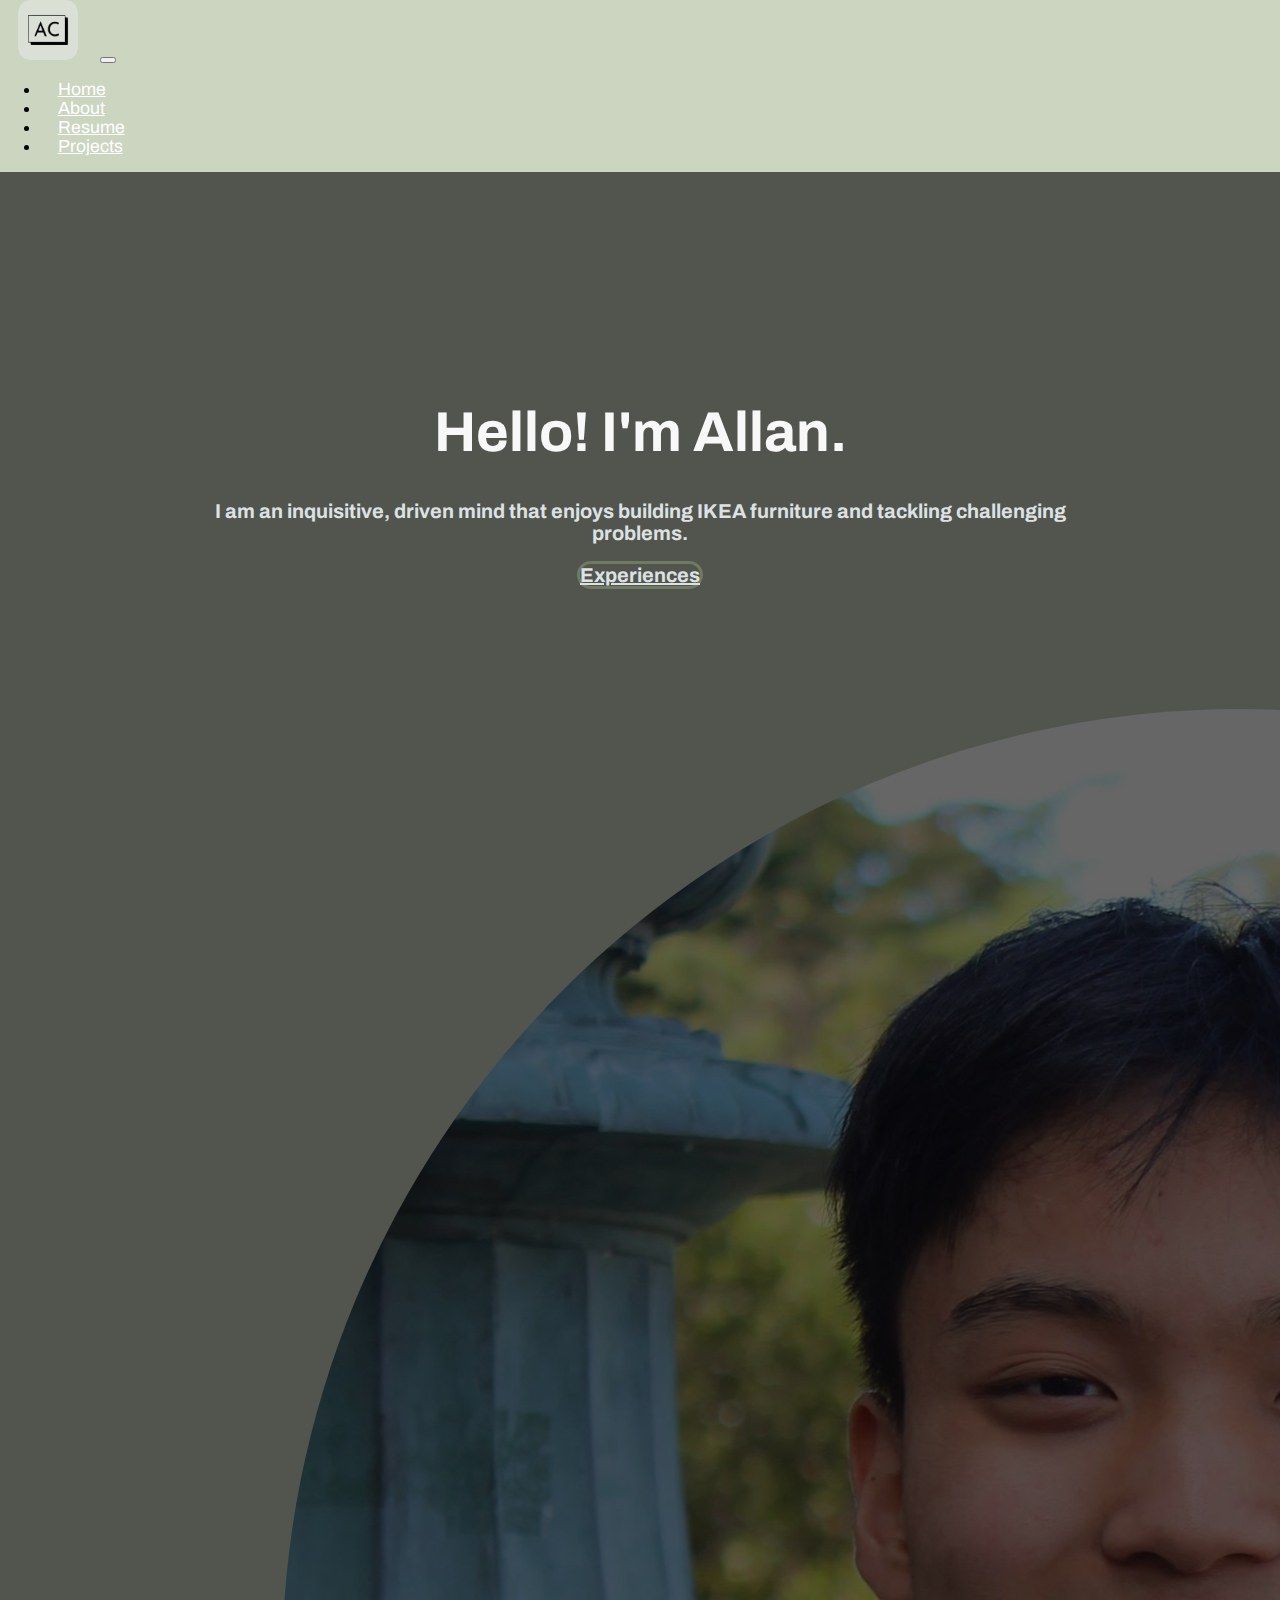
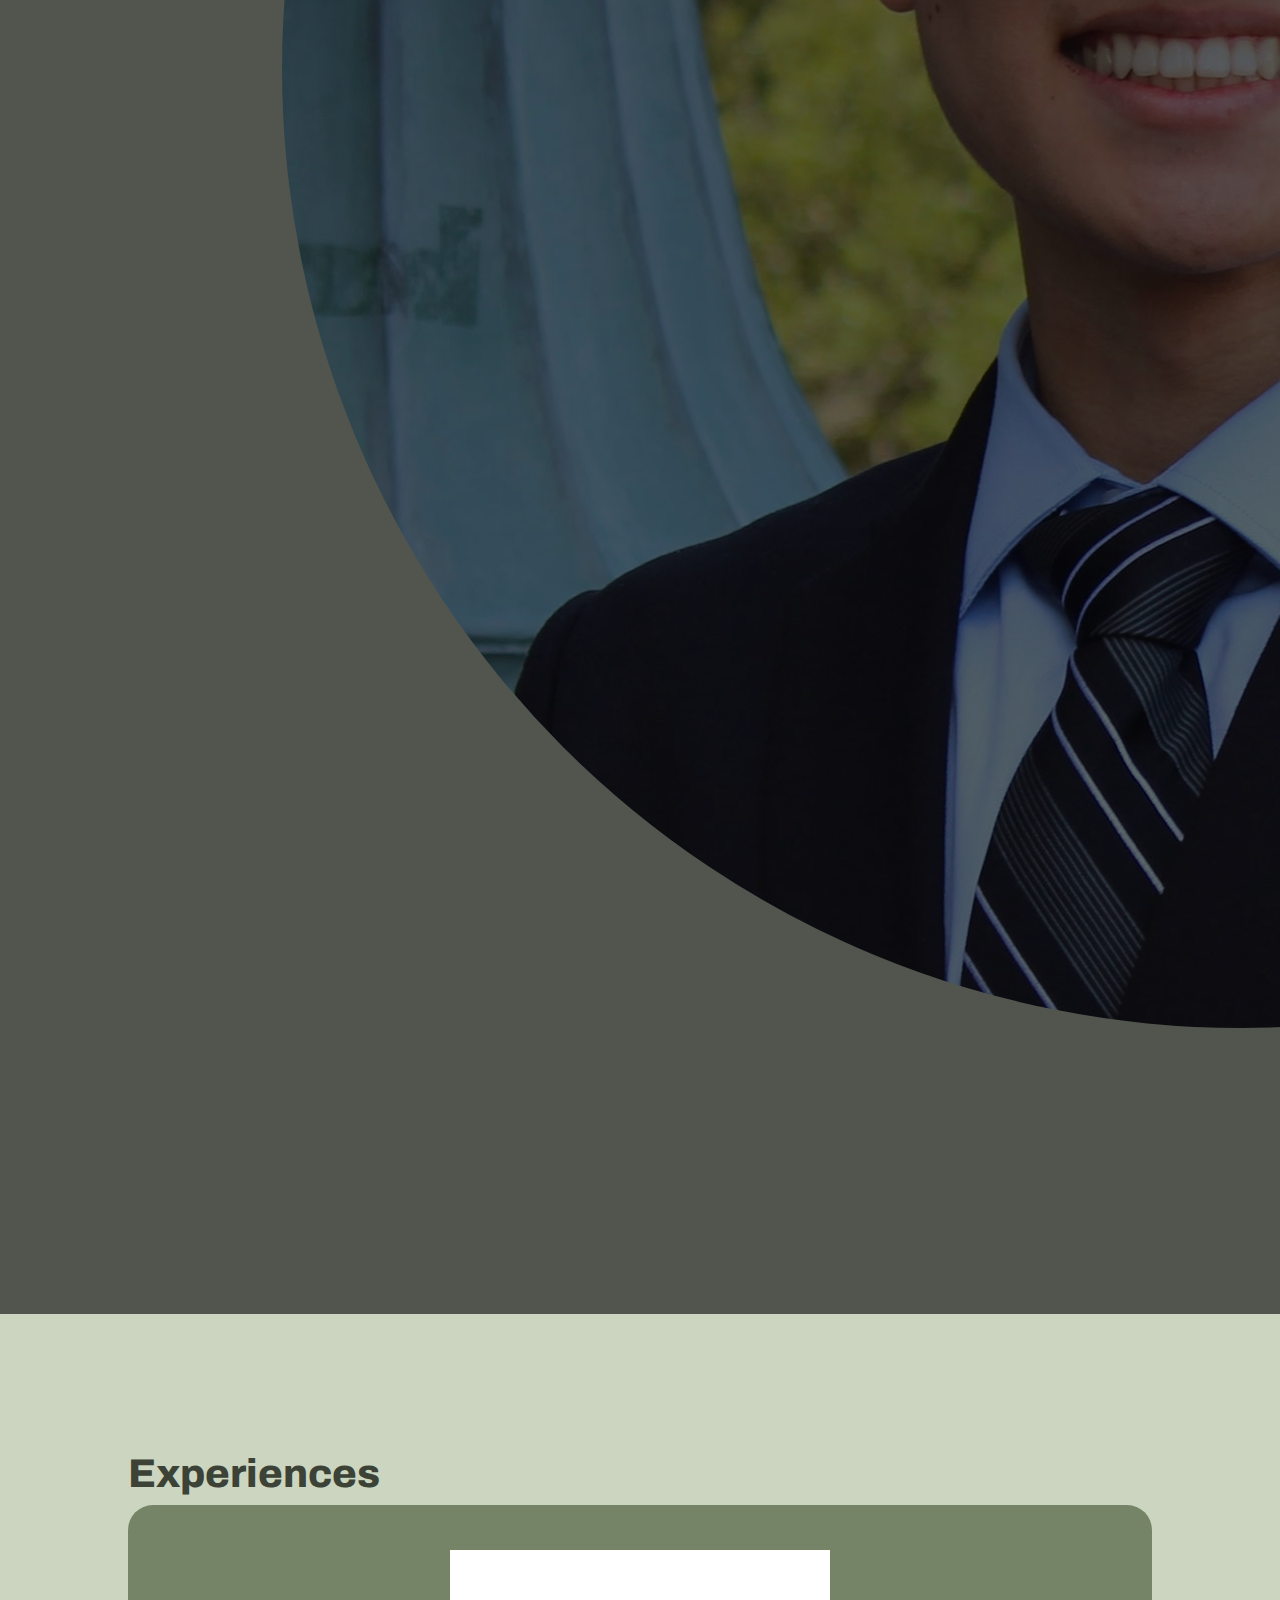
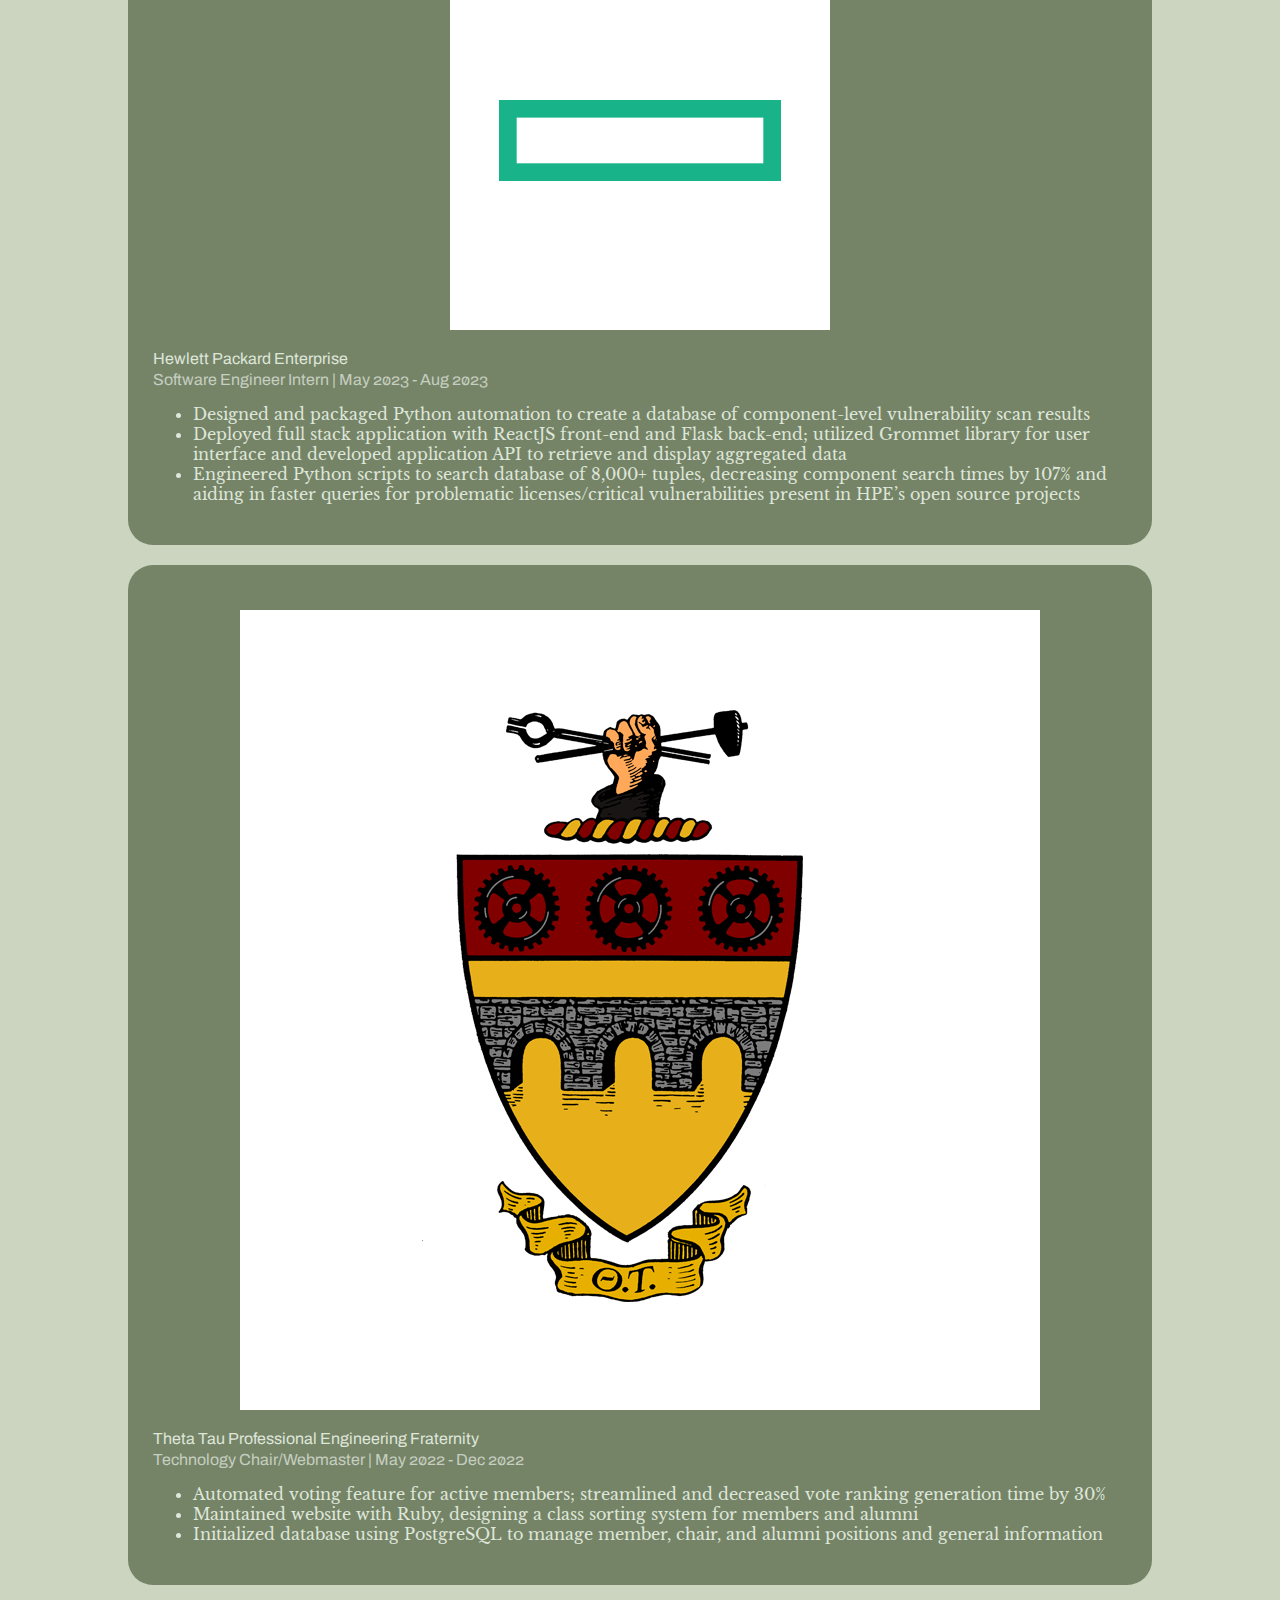
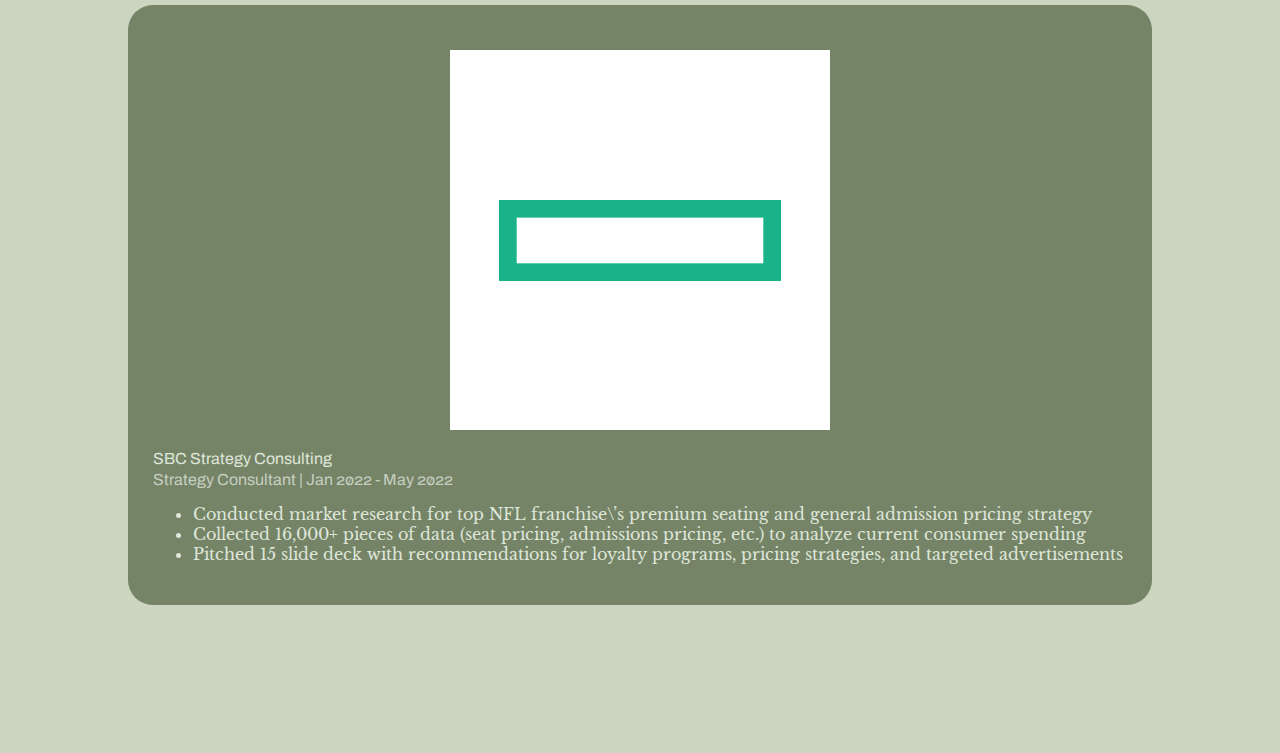
==== index.html @ be57a47b "added extra font, tried to add footer but will figure it out another day" ====
<!DOCTYPE html>
<html lang="en">

<head>
    <title>Allan Chen</title>
    <meta charset="utf-8">
    <meta name="viewport" content="width=device-width, initial-scale=1">

    <link href="https://cdn.jsdelivr.net/npm/bootstrap@5.3.1/dist/css/bootstrap.min.css" rel="stylesheet"
        integrity="sha384-4bw+/aepP/YC94hEpVNVgiZdgIC5+VKNBQNGCHeKRQN+PtmoHDEXuppvnDJzQIu9" crossorigin="anonymous">

    <link rel="stylesheet" type="text/css" href="main.css">
    <link rel="icon" href='/images/AC-Rounded.png'>
</head>

<body>
    <nav class="navbar navbar-expand-md fixed-top">
        <img src="images\AC-Rounded.png" class="navbar-brand nav-link ac" href="#" />
        <button class="navbar-toggler navbar-dark flex-row" type="button" data-bs-toggle="collapse"
            data-bs-target="#main-navigation" aria-controls="'#main-navigation" aria-expanded="false"
            aria-label="Toggle navigation">
            <span class="navbar-toggler-icon"></span>
        </button>
        <div class="container-fluid flex-row">
            <div class="navbar-collapse collapse archivo" id="main-navigation">
                <ul class="navbar-nav">
                    <li class="nav-item">
                        <a class="nav-text nav-link" href="index.html">Home</a>
                    </li>
                    <li class="nav-item">
                        <a class="nav-text nav-link" href="about.html">About</a>
                    </li>
                    <li class="nav-item">
                        <a class="nav-text nav-link" href="#">Resume</a>
                    </li>
                    <li class="nav-item">
                        <a class="nav-text nav-link" href="#">Projects</a>
                    </li>
                </ul>
            </div>

        </div>

    </nav>

    <header class="page-header header container-fluid shadow">
        <div class="overlay"></div>
        <div class="row">
            <div class="col-lg-6 col-md-6 col-sm-12 headingleft">
                <div class="description">
                    <h1 class="text-md-end archivo">Hello! I'm Allan.</h1>
                    <h5 class="text-md-end archivo">I am an inquisitive, driven mind that enjoys building IKEA furniture
                        and tackling challenging problems.</p>
                        <div class="archivo about-buttons">
                            <a class="btn btn-outline-secondary btn-lg" href="#experiences">Experiences</a>
                        </div>
                </div>
            </div>
            <div class="col-lg-6 col-md-6 col-sm-12 headingright">
                <div class="ratio ratio-1x1 rounded-circle overflow-hidden pfp">
                    <img src="/images/Allan Chen Headshot.png" class="card-img-top img-cover" alt="Allan">
                </div>
            </div>

        </div>
    </header>

    <div id="experiences" class="container experiences">
        <div class="h1 archivo experience-header text-center text-md-start mb-4 mb-md-0">
            Experiences
        </div>
        <div class="row justify-content-md-center experience-bullet shadow">
            <div class="col-12 col-md-3 col-lg-3 experience-image text-center">
                <img src="images/HPE.png" class="img-fluid img-thumbnail" alt="Experience Image">
            </div>
            <div class="experience-text col-12 col-md-9 d-flex flex-column justify-content-center">
                <div class="h2 archivo experience-details fw-bold">
                    Hewlett Packard Enterprise
                </div>
                <div class="h5 archivo fst-italic experience-job bold">
                    Software Engineer Intern | May 2023 - Aug 2023
                </div>
                <div class="experience-details libre-baskerville">
                    <ul class="experience-details-text">
                        <li>Designed and packaged Python automation to create a database of component-level
                            vulnerability scan results</li>
                        <li>Deployed full stack application with ReactJS front-end and Flask back-end; utilized
                            Grommet library for user
                            interface and developed application API to retrieve and display aggregated data</li>
                        <li>Engineered Python scripts to search database of 8,000+ tuples, decreasing component
                            search times by 107% and
                            aiding in faster queries for problematic licenses/critical vulnerabilities present in HPE’s
                            open source projects</li>
                    </ul>
                </div>
            </div>
        </div>
        <div class="row justify-content-md-center experience-bullet shadow">
            <div class="col-12 col-md-3 col-lg-3 experience-image text-center">
                <img src="images/thetatau.png" class="img-fluid img-thumbnail" alt="Experience Image">
            </div>
            <div class="experience-text col-12 col-md-9 d-flex flex-column justify-content-center">
                <div class="h2 archivo experience-details fw-bold">
                    Theta Tau Professional Engineering Fraternity
                </div>
                <div class="h5 archivo fst-italic experience-job bold">
                    Technology Chair/Webmaster | May 2022 - Dec 2022
                </div>
                <div class="experience-details libre-baskerville">
                    <ul class="experience-details-text">
                        <li>Automated voting feature for active members; streamlined and decreased vote ranking
                            generation time by 30%</li>
                        <li>Maintained website with Ruby, designing a class sorting system for members and alumni</li>
                        <li>Initialized database using PostgreSQL to manage member, chair, and alumni positions and
                            general information</li>
                    </ul>
                </div>
            </div>
        </div>
        <div class="row justify-content-md-center experience-bullet shadow">
            <div class="col-12 col-md-3 col-lg-3 experience-image text-center">
                <img src="images/HPE.png" class="img-fluid img-thumbnail" alt="Experience Image">
            </div>
            <div class="experience-text col-12 col-md-9 d-flex flex-column justify-content-center">
                <div class="h2 archivo experience-details fw-bold">
                    SBC Strategy Consulting
                </div>
                <div class="h5 archivo fst-italic experience-job bold">
                    Strategy Consultant | Jan 2022 - May 2022
                </div>
                <div class="experience-details libre-baskerville">
                    <ul class="experience-details-text">
                        <li>Conducted market research for top NFL franchise\’s premium seating and general admission
                            pricing strategy</li>
                        <li>Collected 16,000+ pieces of data (seat pricing, admissions pricing, etc.) to analyze current
                            consumer spending</li>
                        <li>Pitched 15 slide deck with recommendations for loyalty programs, pricing strategies, and
                            targeted advertisements</li>
                    </ul>
                </div>
            </div>
        </div>
    </div>

    <div class="footer-basic">

    </div>


    <!-- <div class="container features">
        <div class="row">
            <div class="col-lg-4 col-md-4 col-sm-12">
                <h3 class="feature-title">Lorem ipsum</h3>
                <img src="images/img1.jpg" class="img-fluid">
                <p>Lorem ipsum dolor sit amet, consectetur adipiscing elit. Quisque interdum quam odio, quis placerat
                    ante
                    luctus eu. Sed aliquet dolor id sapien rutrum, id vulputate quam iaculis.</p>
            </div>

            <div class="col-lg-8 col-md-8 col-sm-12">
                <h3 class="feature-title">Lorem ipsum</h3>
                <img src="images/img2.jpg" class="img-fluid">
                <p>Lorem ipsum dolor sit amet, consectetur adipiscing elit. Quisque interdum quam odio, quis placerat
                    ante
                    luctus eu. Sed aliquet dolor id sapien rutrum, id vulputate quam iaculis.</p>
            </div>

        </div>
    </div> -->


    <script src="main.js"></script>
    <script src="https://code.jquery.com/jquery-3.7.0.js"
        integrity="sha256-JlqSTELeR4TLqP0OG9dxM7yDPqX1ox/HfgiSLBj8+kM=" crossorigin="anonymous"></script>
    <script src="https://cdn.jsdelivr.net/npm/bootstrap@5.3.1/dist/js/bootstrap.bundle.min.js"
        integrity="sha384-HwwvtgBNo3bZJJLYd8oVXjrBZt8cqVSpeBNS5n7C8IVInixGAoxmnlMuBnhbgrkm"
        crossorigin="anonymous"></script>



</body>

</html>
---- main.css ----
body {
    padding: 0;
    margin: 0;
    background: #cbd5c0;
    font-family: 'Inter', sans-serif;
}

@font-face {
    font-family: 'Archivo';
    src: url('fonts\\Archivo-Italic-VariableFont_wdth,wght.ttf') format('truetype-variations');
    font-weight: 1 1000;
}

@font-face {
    font-family: 'Archivo';
    src: url('fonts\\Archivo-VariableFont_wdth,wght.ttf') format('truetype-variations');
    font-weight: 1 1000;
}

@font-face {
    font-family: 'LibreBaskerville';
    src: url('fonts/LibreBaskerville-Regular.ttf') format('truetype-variations');
    font-weight: 1 1000;
}

@font-face {
    font-family: 'LibreBaskerville-Italicize';
    src: url('fonts/LibreBaskerville-Italic.ttf') format('truetype-variations');
    font-weight: 1 1000;
}

.archivo {
    font-family: 'Archivo', sans-serif;
    font-feature-settings: "calt" 1, "rlig" 1, "kern" 1, "rclt" 1, "liga" 1, "onum" 1, "zero" 1, "rvrn" 1;
}

.libre-baskerville {
    font-family: 'LibreBaskerville', sans-serif;
}

/* Navigation */
.navbar {
    transition: 0.5s;
}

.navbar-scrolled {
    background-color: #2d2f2c;
    box-shadow: 0 3px 10px rgba(0, 0, 0, 0.15)
}

.nav-link,
.navbar-brand {
    color: #fff;
    cursor: pointer;
}

.nav-link {
    margin-right: 1em !important;
    margin-left: 1em !important;
    font-size: 1.1em;
}

.nav-link:hover {
    color: grey;
    transition: all 0.1s ease-out;
}

.nav-link:active {
    color: fff;
    transition: all 0.1s ease-out;
}

.navbar-collapse {
    justify-content: flex-end;
}

.navbar-nav.ml-auto {
    display: flex;
    align-items: center;
}

#main-navigation-left {
    justify-content: flex-end;
}

.ac {
    height: 60px;
    max-width: 100%;
    /* border-radius: 25%; */
}

.nav-text {
    font-weight: 900px !important;
}

/* Landing Page */
.header {
    background-size: cover;
    background-position: center;
    position: relative;
    padding: 15%;
    padding-left: 15%;
    padding-right: 15%;
    background-image: url('images\\bgimage2.jpg');

}

.overlay {
    position: absolute;
    min-height: 100%;
    min-width: 100%;
    left: 0;
    top: 0;
    background: rgba(0, 0, 0, 0.6);
}

.pfp {
    position: flex;
    padding-top: auto;
    padding-bottom: auto;
    margin: 10%;

}

.description {
    position: flex;
    text-align: center;
    top: 100%;
    padding-top: auto;
    padding-bottom: auto;
    z-index: 1;
}

.description h1 {
    color: #f8f8f8;
    font-weight: 700;
    font-size: 350%;
}

.description h5 {
    color: #dee1e3;
    font-size: 125%;
}

.description a {
    border: 3px solid rgba(117, 132, 103, 0.8);
    border-radius: 100px;
    color: #dee1e3;
    margin: 5px;
}

.description button:hover {
    border: 3px solid #f8f8f8;
    background: #f8f8f8;
    color: #333333;
}

.img-cover {
    object-fit: cover;
    object-position: center;
    border-radius: 50%;
}

.headingleft {
    display: flex;
    align-items: center;
}

.headingright {
    display: flex;
    align-items: center;
}

/* 3-grid Features */
.features {
    margin: 4em auto;
    padding: 1em;
    position: relative;
}

.feature-title {
    color: #333;
    font-size: 1.3rem;
    font-weight: 700;
    margin-bottom: 20px;
    text-transform: uppercase;
}

.features img {
    /* -webkit-box-shadow: 1px 1px 4px rgba(0, 0, 0, 0.4);
	-moz-box-shadow: 1px 1px 4px rgba(0, 0, 0, 0.4); */
    box-shadow: 1px 1px 4px rgba(0, 0, 0, 0.4);
    margin-bottom: 16px;
}

/* Experiences */

.experiences {
    padding: 10%;
    /* background-color: red; */
}

/* 758467 */
.experience-bullet {
    background-color: #758467;
    padding: 25px;
    margin-top: 10px;
    margin-bottom: 20px;
    border-radius: 25px;
}

.experience-job {
    color: #c6cec0
}

.experience-details {
    color: #dfe6da
        /* background-color: aqua; */
}

.experience-image {
    /* background-color: orange; */
    display: flex;
    align-items: center;
    justify-content: center;
    padding: 10px;
    max-width: 50%;
    margin: auto;
    margin-top: 10px;
    margin-bottom: 10px;

}

.experience-header {
    font-weight: 800;
    font-size: 250%;
    color: #3c4236;
    margin-top: 10px;
    margin-bottom: 10px;
}

.experience-text>* {
    margin-top: 4px;
}

.experience-details-text {
    font-size: 100%
}


/* Footer */
.footer {
    transition: .5s;
}
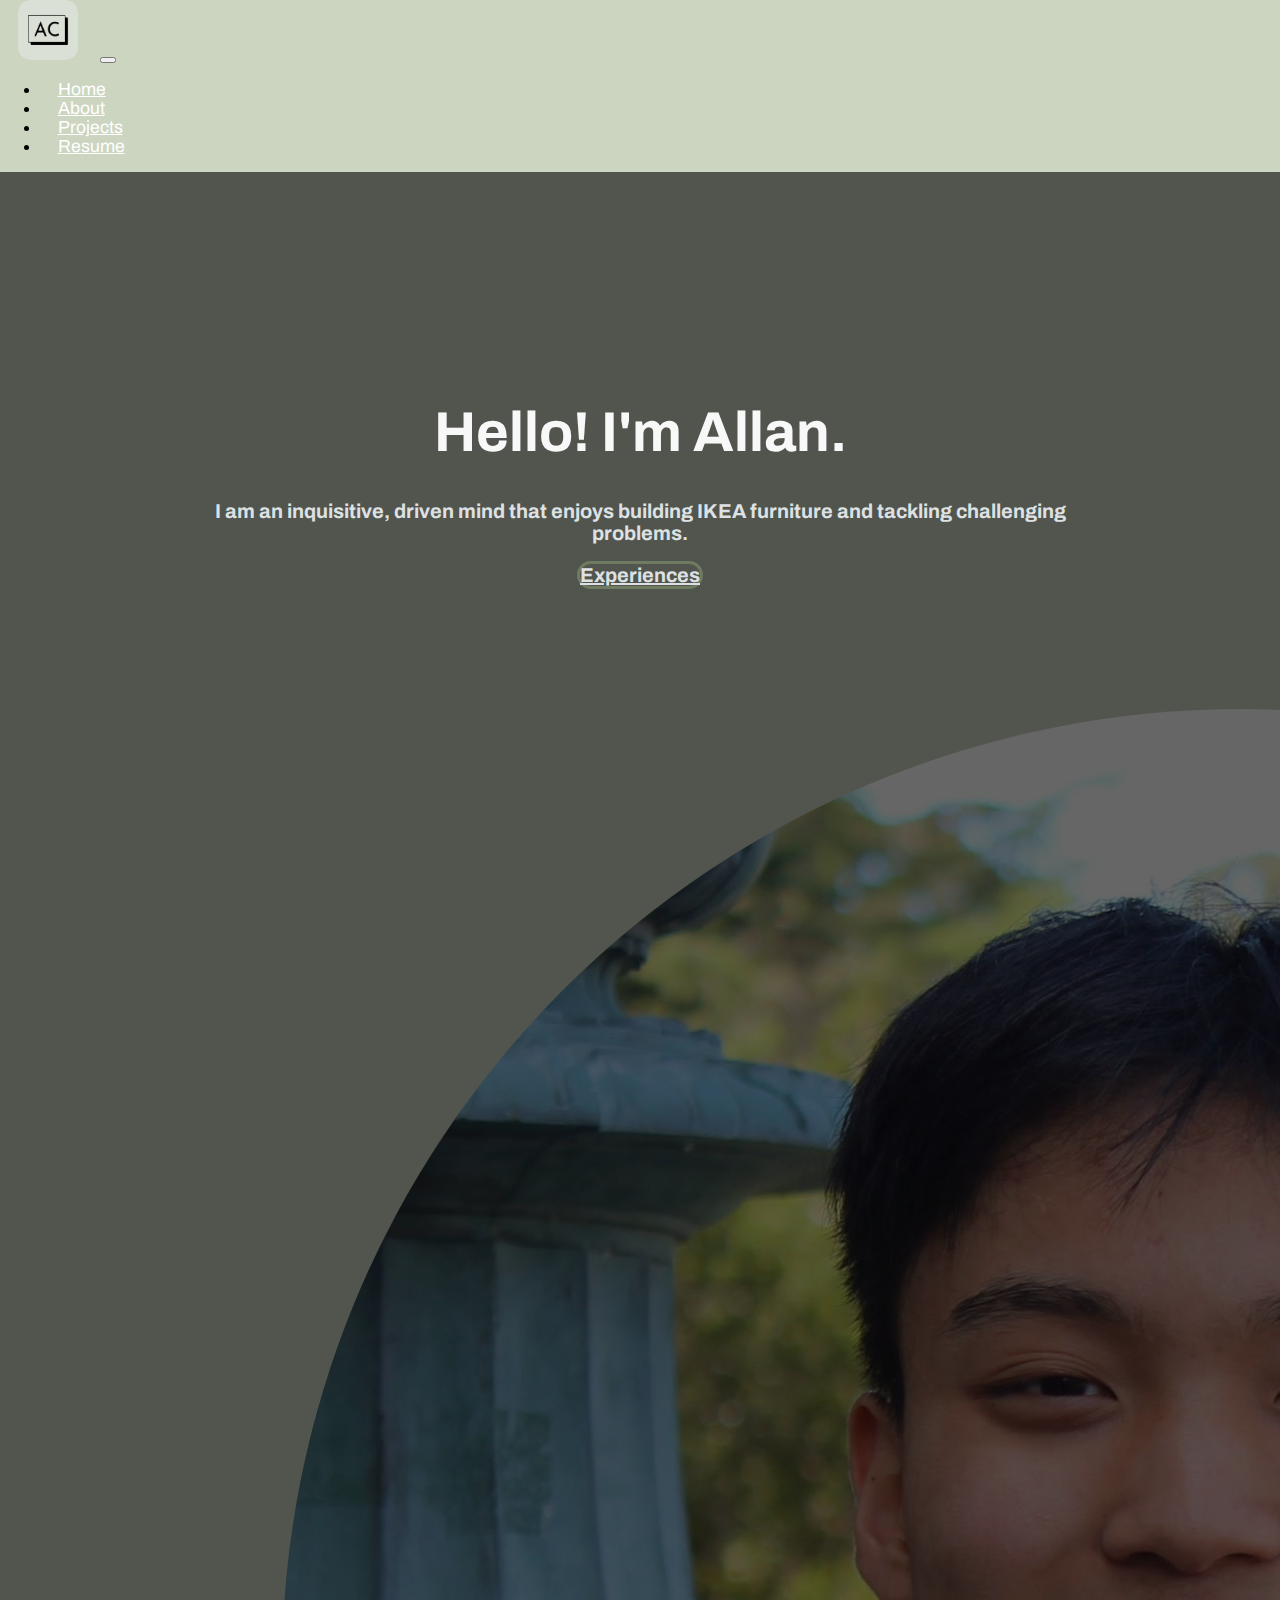
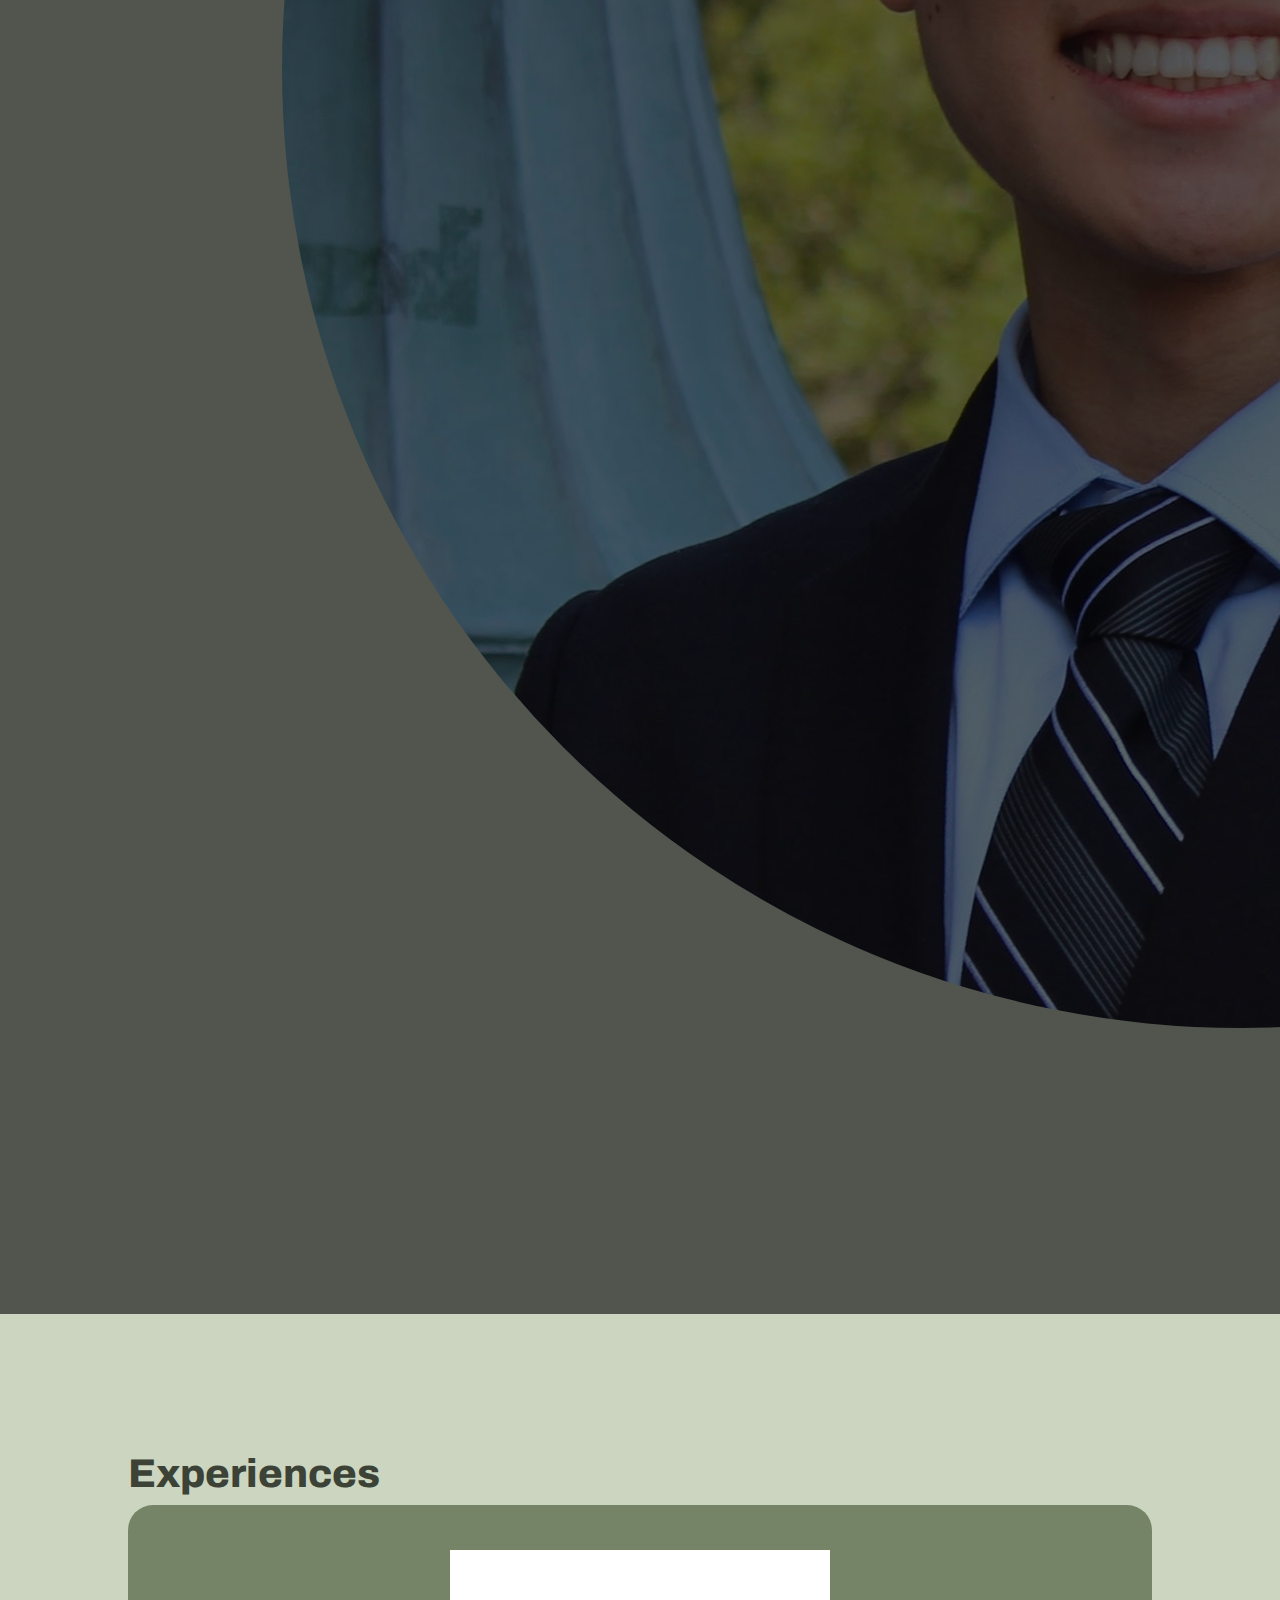
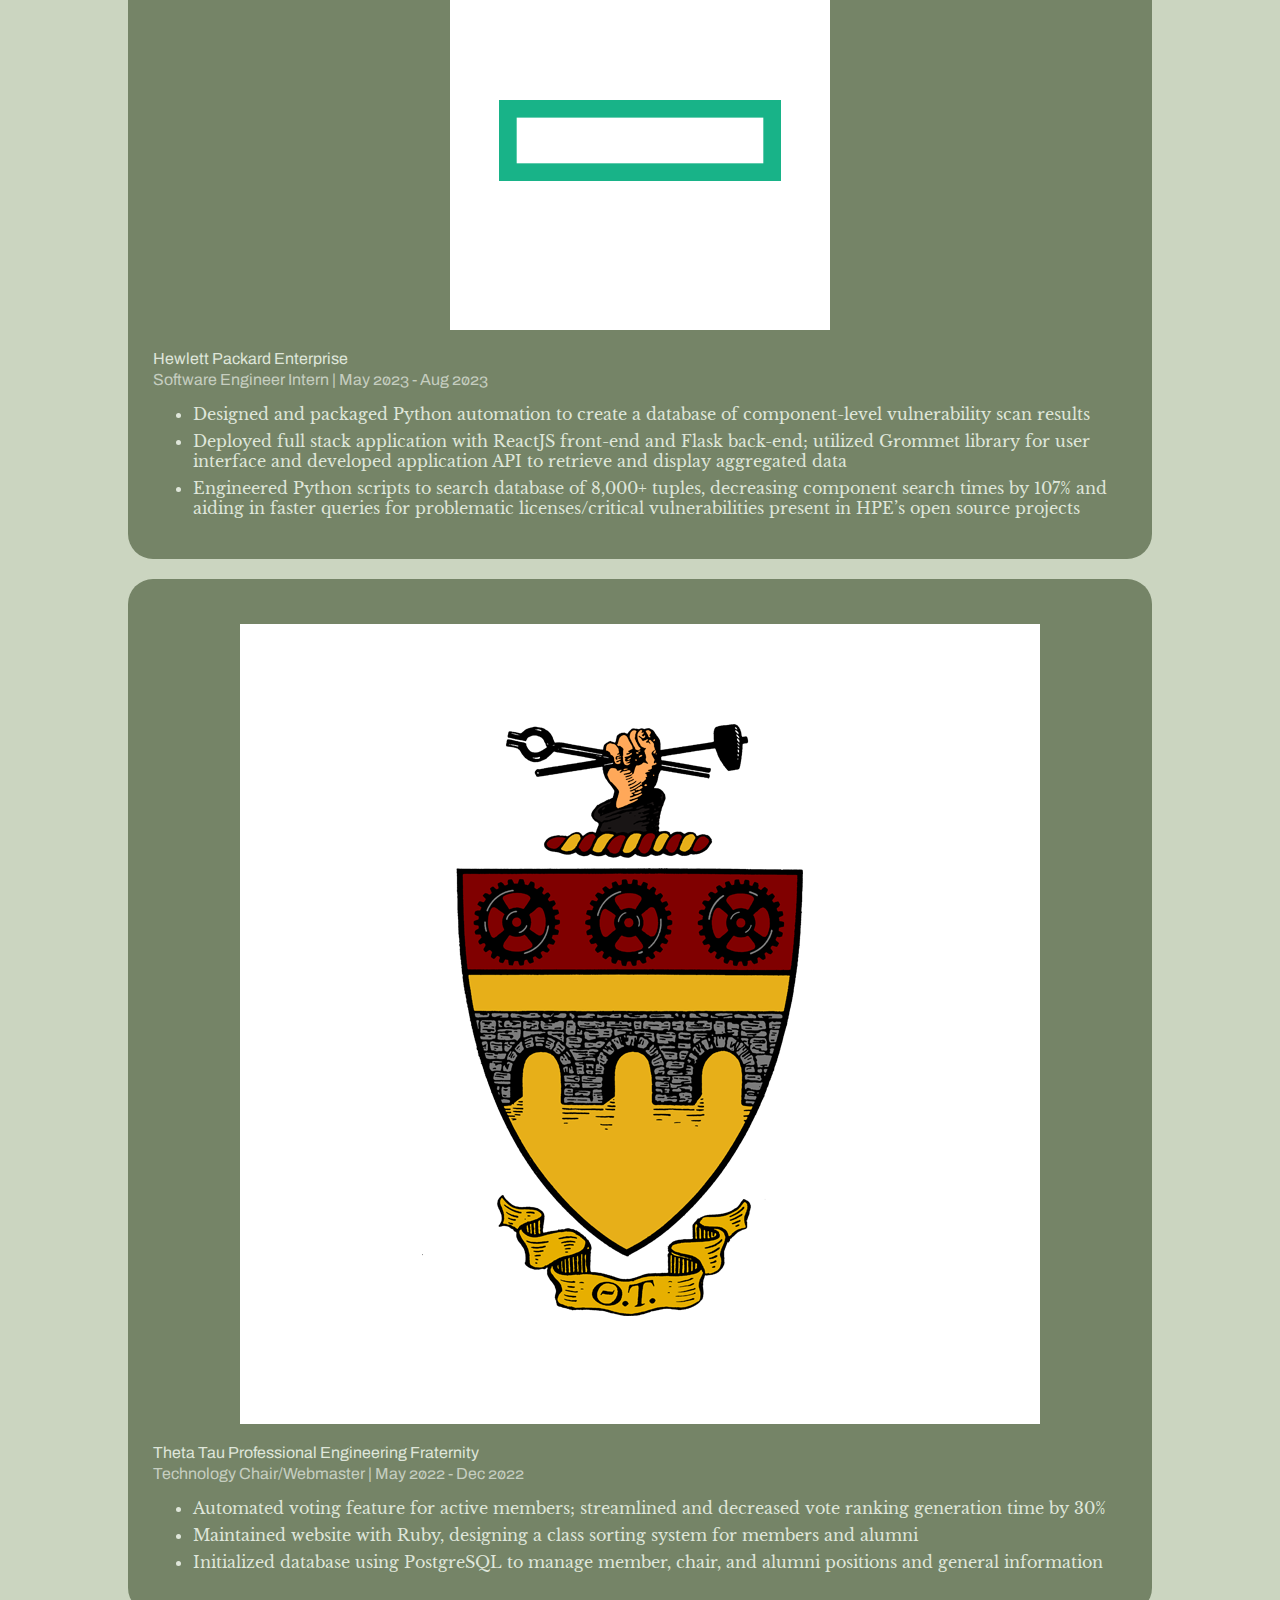
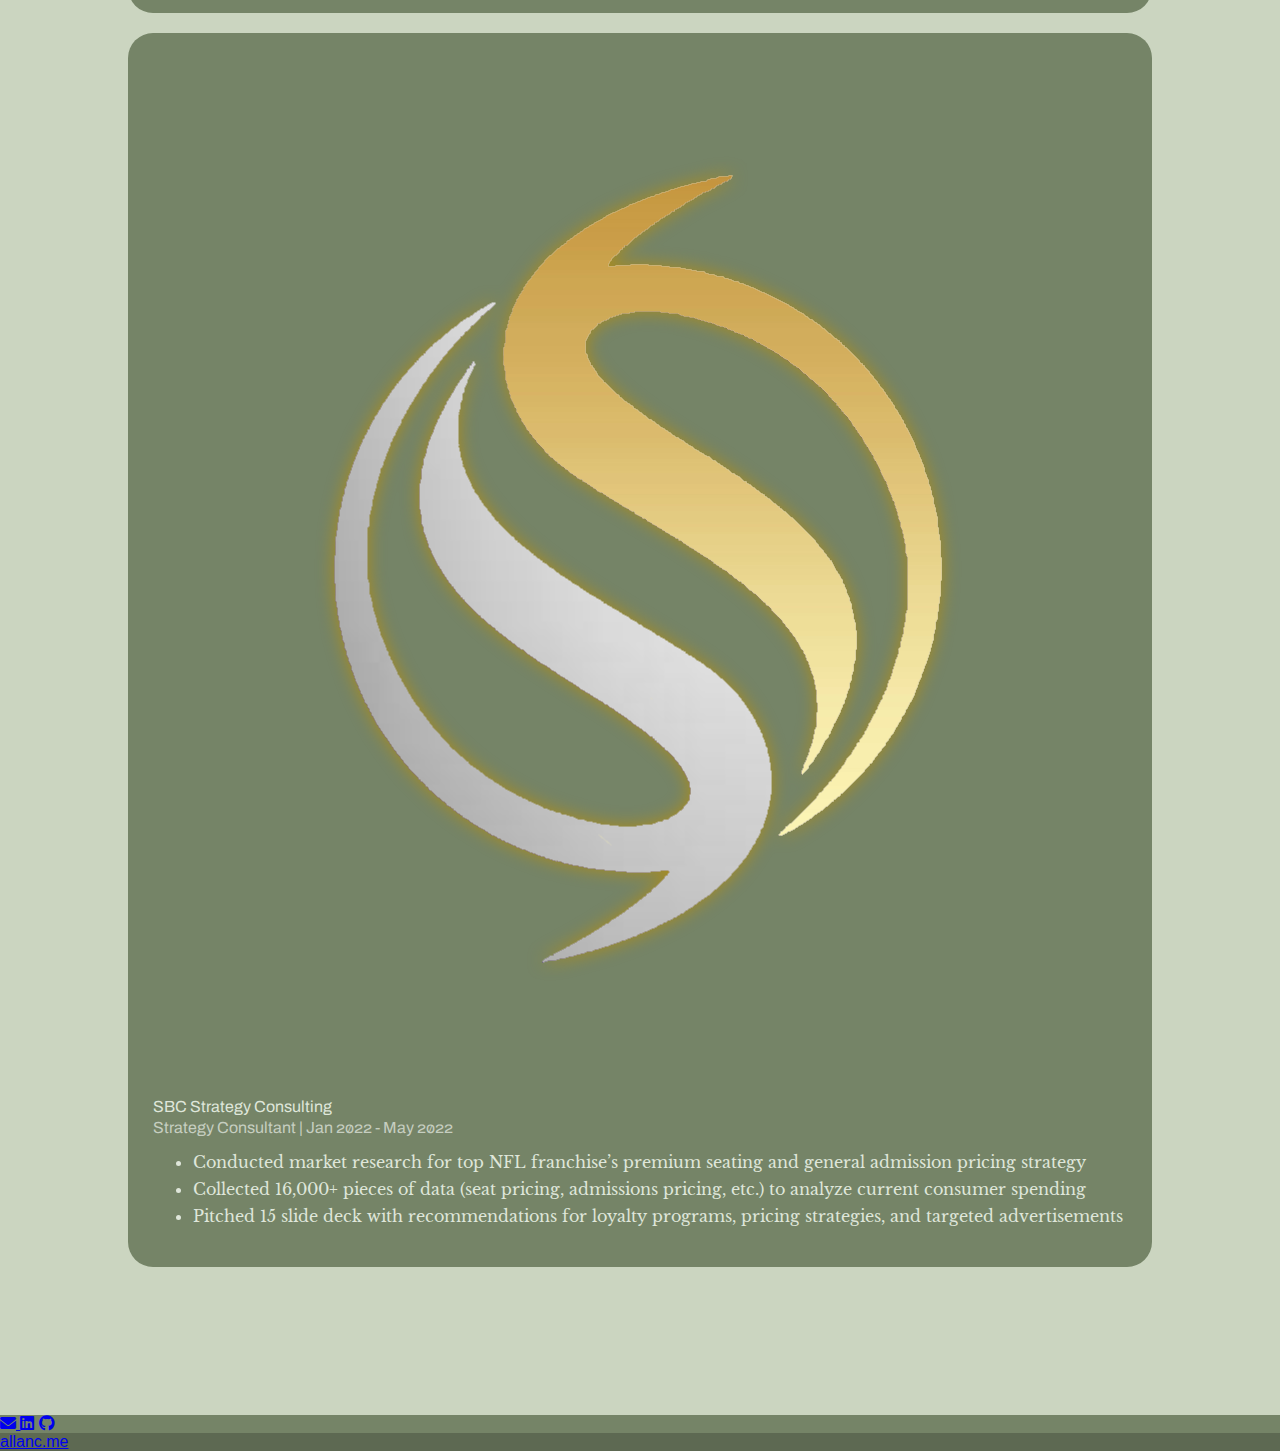
==== commit e81c3784: "created about page" ====
--- a/index.html
+++ b/index.html
@@ -11,6 +11,8 @@
 
     <link rel="stylesheet" type="text/css" href="main.css">
     <link rel="icon" href='/images/AC-Rounded.png'>
+    <link rel="stylesheet" href="https://cdnjs.cloudflare.com/ajax/libs/font-awesome/6.0.0-beta3/css/all.min.css">
+
 </head>
 
 <body>
@@ -25,16 +27,16 @@
             <div class="navbar-collapse collapse archivo" id="main-navigation">
                 <ul class="navbar-nav">
                     <li class="nav-item">
-                        <a class="nav-text nav-link" href="index.html">Home</a>
+                        <a class="nav-link" href="index.html">Home</a>
                     </li>
                     <li class="nav-item">
-                        <a class="nav-text nav-link" href="about.html">About</a>
+                        <a class="nav-link" href="about.html">About</a>
                     </li>
                     <li class="nav-item">
-                        <a class="nav-text nav-link" href="#">Resume</a>
+                        <a class="nav-link" href="#">Projects</a>
                     </li>
                     <li class="nav-item">
-                        <a class="nav-text nav-link" href="#">Projects</a>
+                        <a class="nav-link" href="#">Resume</a>
                     </li>
                 </ul>
             </div>
@@ -119,7 +121,7 @@
         </div>
         <div class="row justify-content-md-center experience-bullet shadow">
             <div class="col-12 col-md-3 col-lg-3 experience-image text-center">
-                <img src="images/HPE.png" class="img-fluid img-thumbnail" alt="Experience Image">
+                <img src="images/sbc.png" class="img-fluid img-thumbnail" alt="Experience Image">
             </div>
             <div class="experience-text col-12 col-md-9 d-flex flex-column justify-content-center">
                 <div class="h2 archivo experience-details fw-bold">
@@ -130,7 +132,7 @@
                 </div>
                 <div class="experience-details libre-baskerville">
                     <ul class="experience-details-text">
-                        <li>Conducted market research for top NFL franchise\’s premium seating and general admission
+                        <li>Conducted market research for top NFL franchise’s premium seating and general admission
                             pricing strategy</li>
                         <li>Collected 16,000+ pieces of data (seat pricing, admissions pricing, etc.) to analyze current
                             consumer spending</li>
@@ -142,31 +144,36 @@
         </div>
     </div>
 
-    <div class="footer-basic">
-
-    </div>
+    <footer class="footer-basic text-center text-white">
+        <!-- Grid container -->
+        <div class="container pt-4">
+            <!-- Section: Social media -->
+            <section class="mb-4">
 
 
-    <!-- <div class="container features">
-        <div class="row">
-            <div class="col-lg-4 col-md-4 col-sm-12">
-                <h3 class="feature-title">Lorem ipsum</h3>
-                <img src="images/img1.jpg" class="img-fluid">
-                <p>Lorem ipsum dolor sit amet, consectetur adipiscing elit. Quisque interdum quam odio, quis placerat
-                    ante
-                    luctus eu. Sed aliquet dolor id sapien rutrum, id vulputate quam iaculis.</p>
-            </div>
+                <!-- Google -->
+                <a class="btn btn-link btn-floating btn-lg text-dark m-1" href="mailto:allanchen511@berkeley.edu"
+                    target="_blank" role="button" data-mdb-ripple-color="dark"><i class="fas fa-envelope"></i>
+                </a>
 
-            <div class="col-lg-8 col-md-8 col-sm-12">
-                <h3 class="feature-title">Lorem ipsum</h3>
-                <img src="images/img2.jpg" class="img-fluid">
-                <p>Lorem ipsum dolor sit amet, consectetur adipiscing elit. Quisque interdum quam odio, quis placerat
-                    ante
-                    luctus eu. Sed aliquet dolor id sapien rutrum, id vulputate quam iaculis.</p>
-            </div>
+                <!-- Linkedin -->
+                <a class="btn btn-link btn-floating btn-lg text-dark m-1" href="https://www.linkedin.com/in/allanchen51"
+                    target="_blank" role="button" data-mdb-ripple-color="dark"><i class="fab fa-linkedin"></i></a>
+                <!-- Github -->
+                <a class="btn btn-link btn-floating btn-lg text-dark m-1" href="https://www.github.com/allanchen511"
+                    role="button" data-mdb-ripple-color="dark"><i class="fab fa-github"></i></a>
+            </section>
+            <!-- Section: Social media -->
+        </div>
+        <!-- Grid container -->
 
+        <!-- Copyright -->
+        <div class="text-center text-dark p-3" style="background-color: rgba(0, 0, 0, 0.2);">
+            <a class="text-dark" href="https://allanc.me/">allanc.me</a>
         </div>
-    </div> -->
+        <!-- Copyright -->
+    </footer>
+
 
 
     <script src="main.js"></script>
--- a/main.css
+++ b/main.css
@@ -239,12 +239,16 @@
     margin-bottom: 10px;
 }
 
-.experience-text>* {
+.experience-text > * {
     margin-top: 4px;
 }
 
 .experience-details-text {
-    font-size: 100%
+    font-size: 100%;
+}
+
+.experience-details-text > * {
+    margin-bottom: 7px;
 }
 
 
@@ -252,3 +256,7 @@
 .footer {
     transition: .5s;
 }
+
+.footer-basic {
+    background-color: #758467;
+}
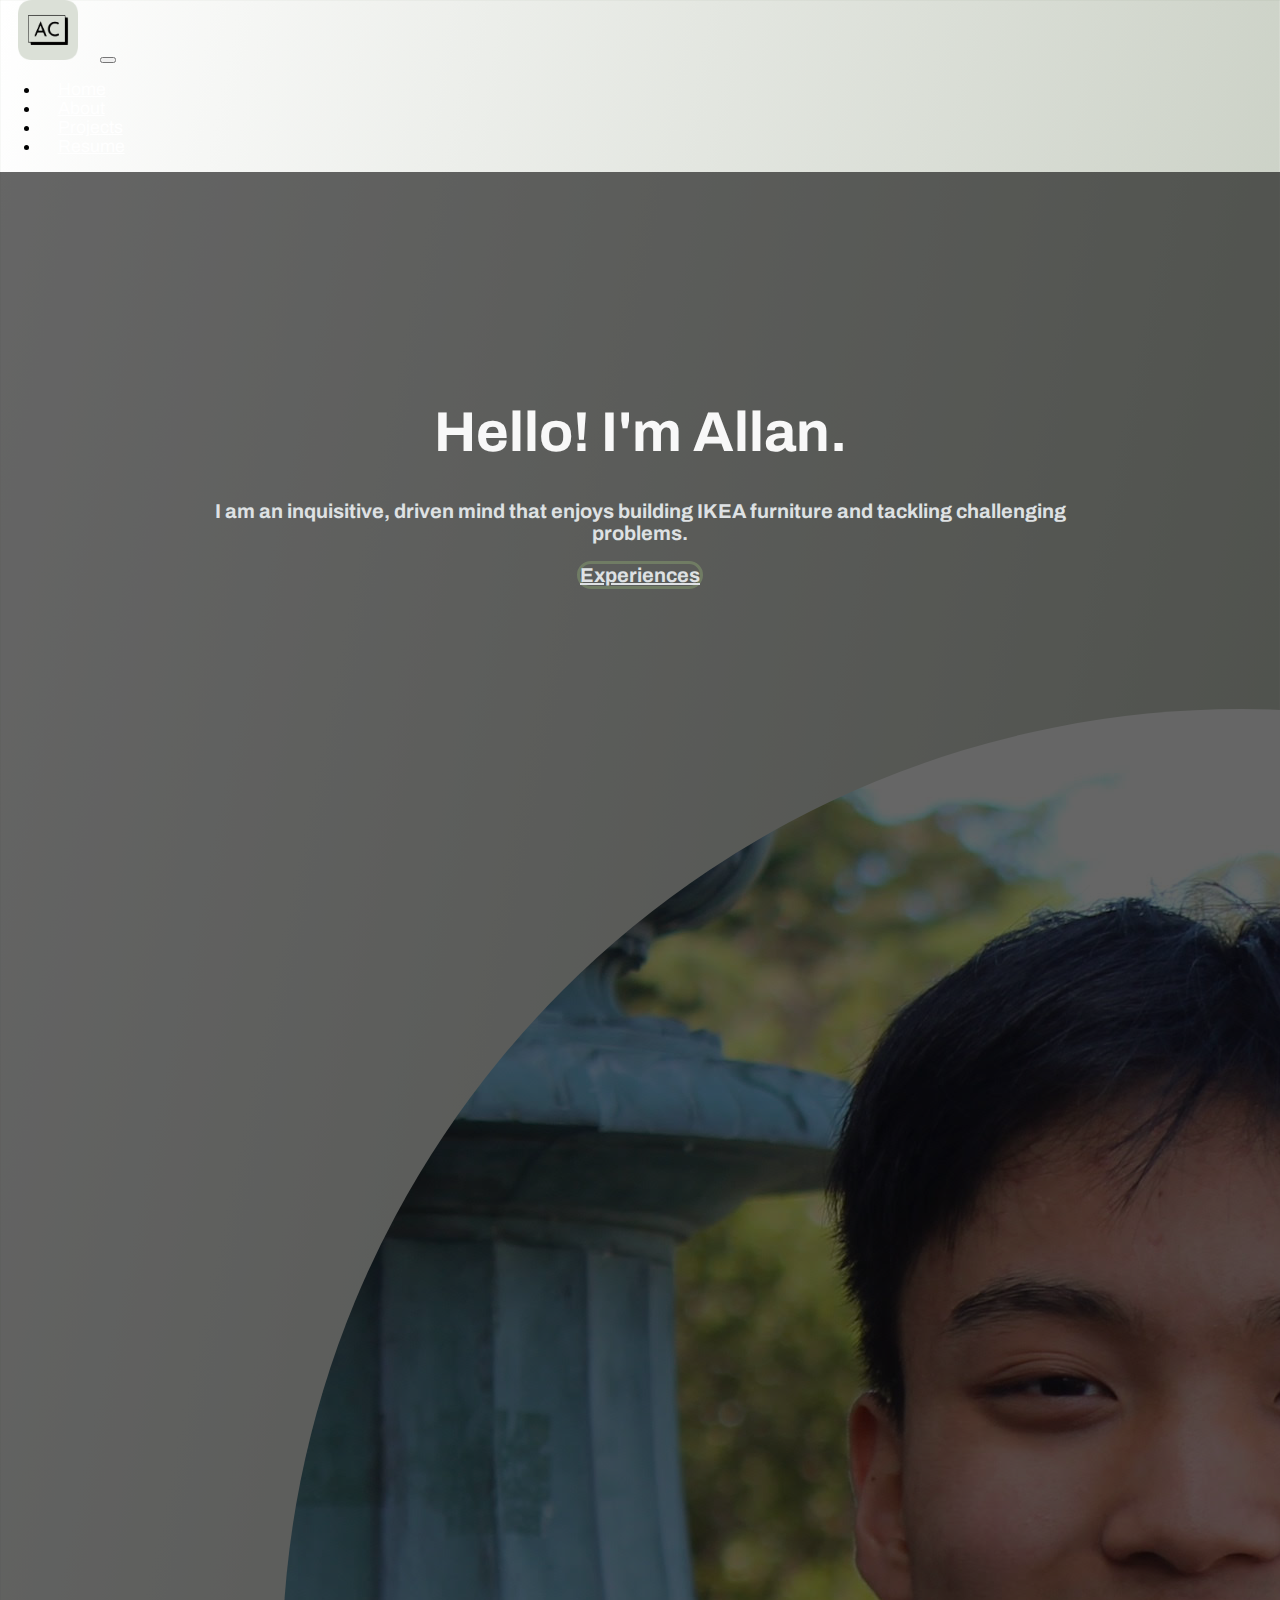
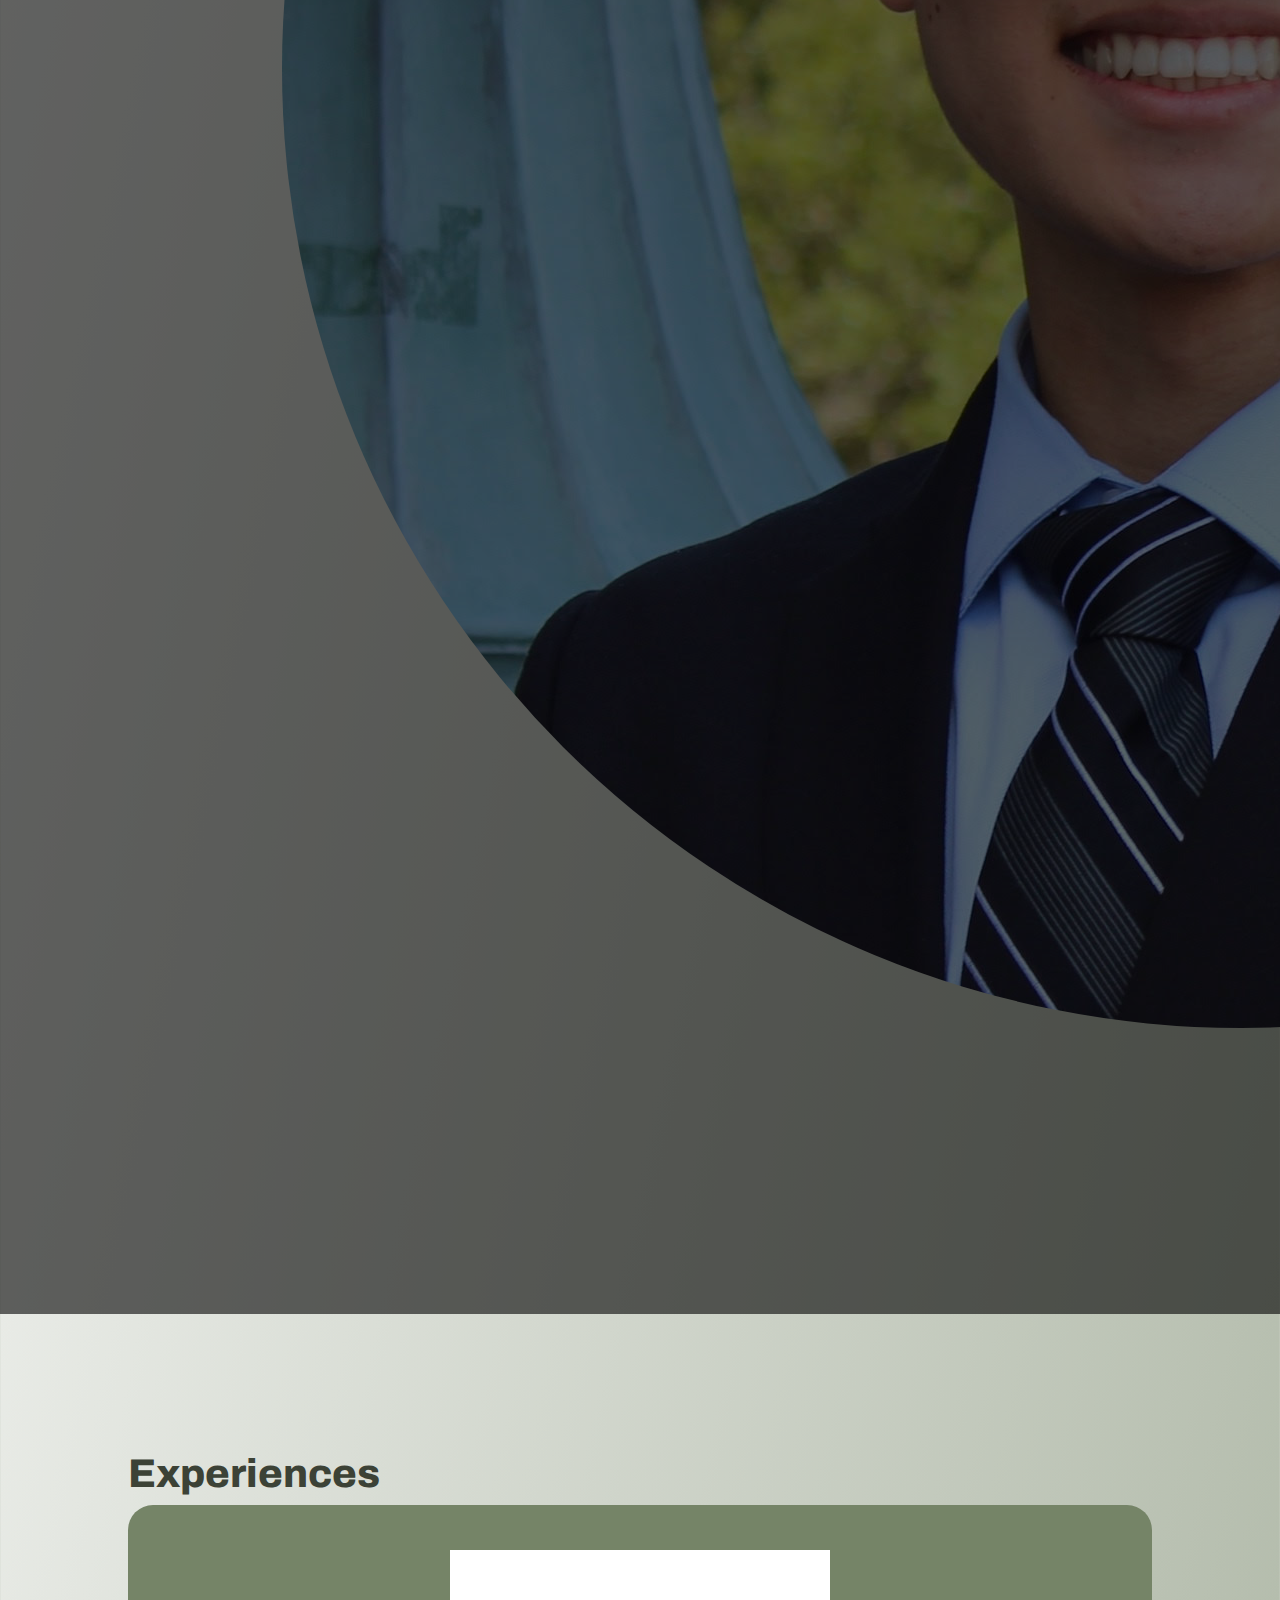
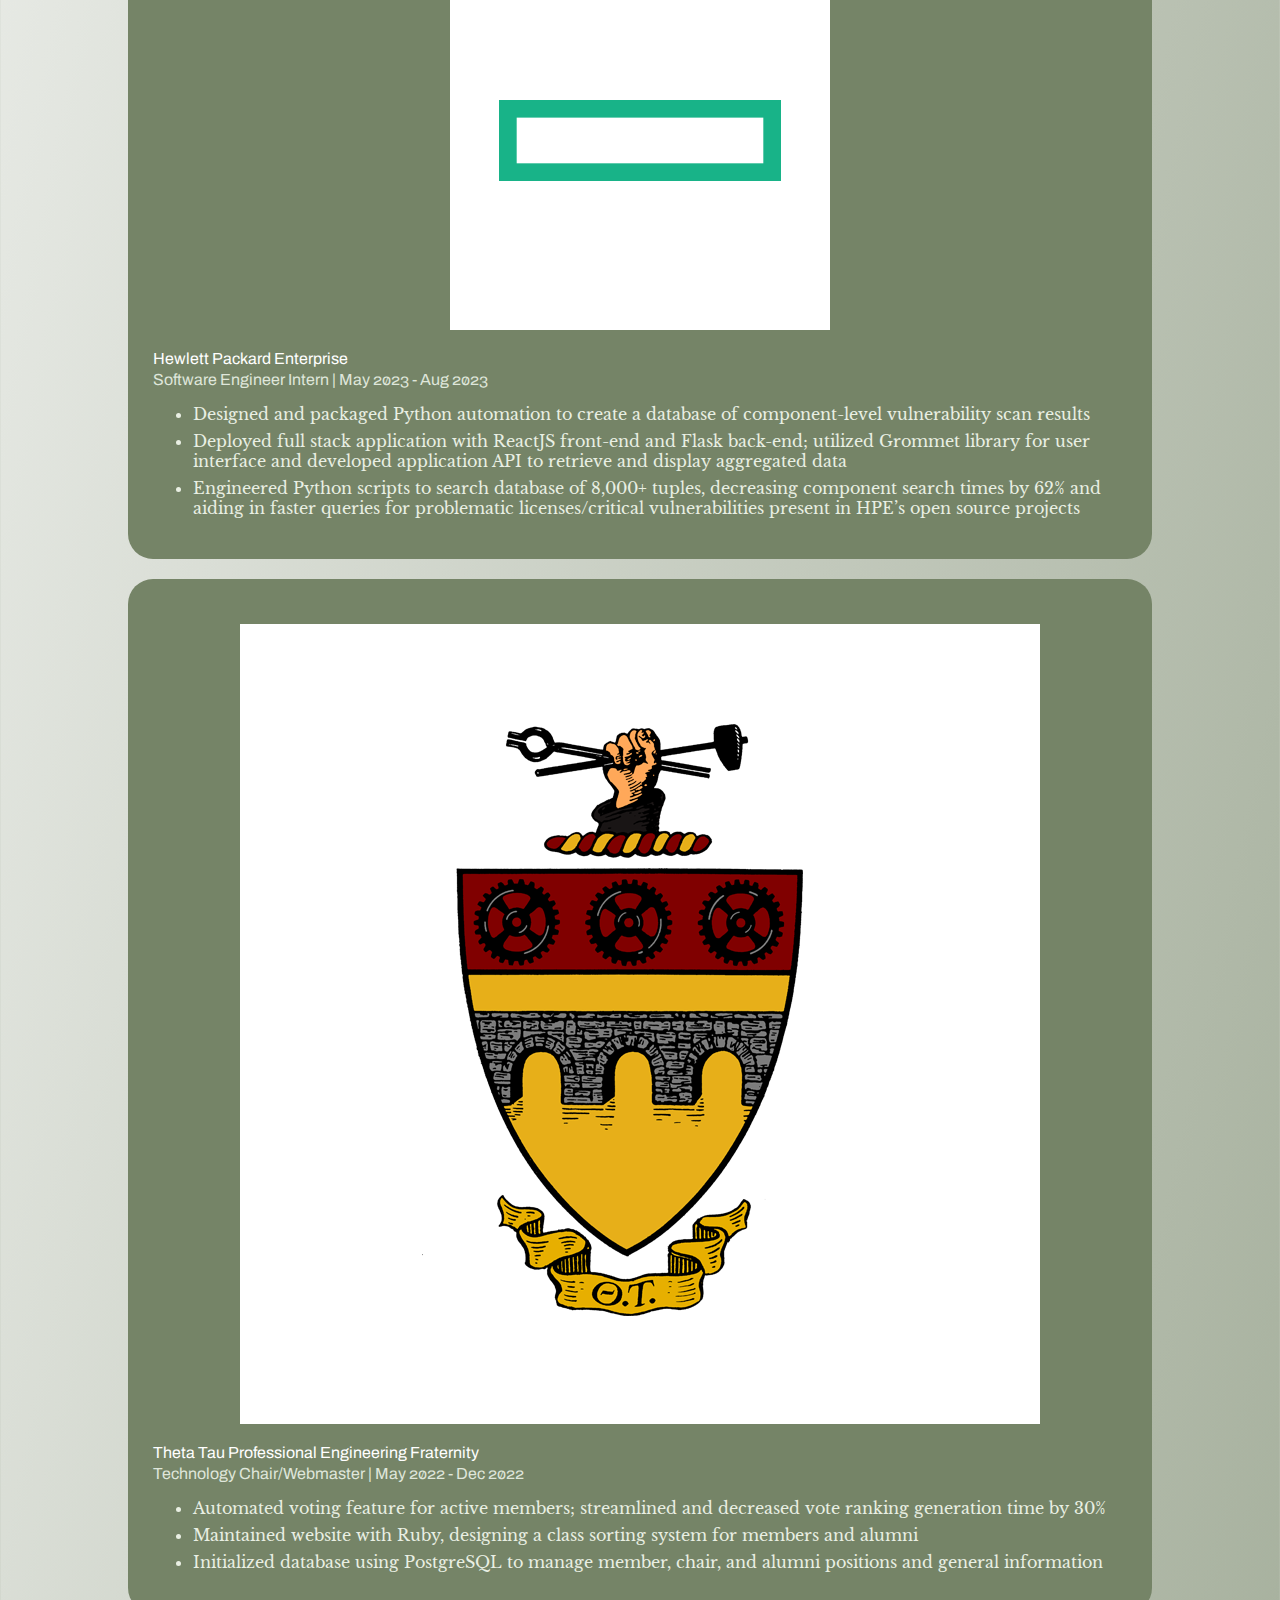
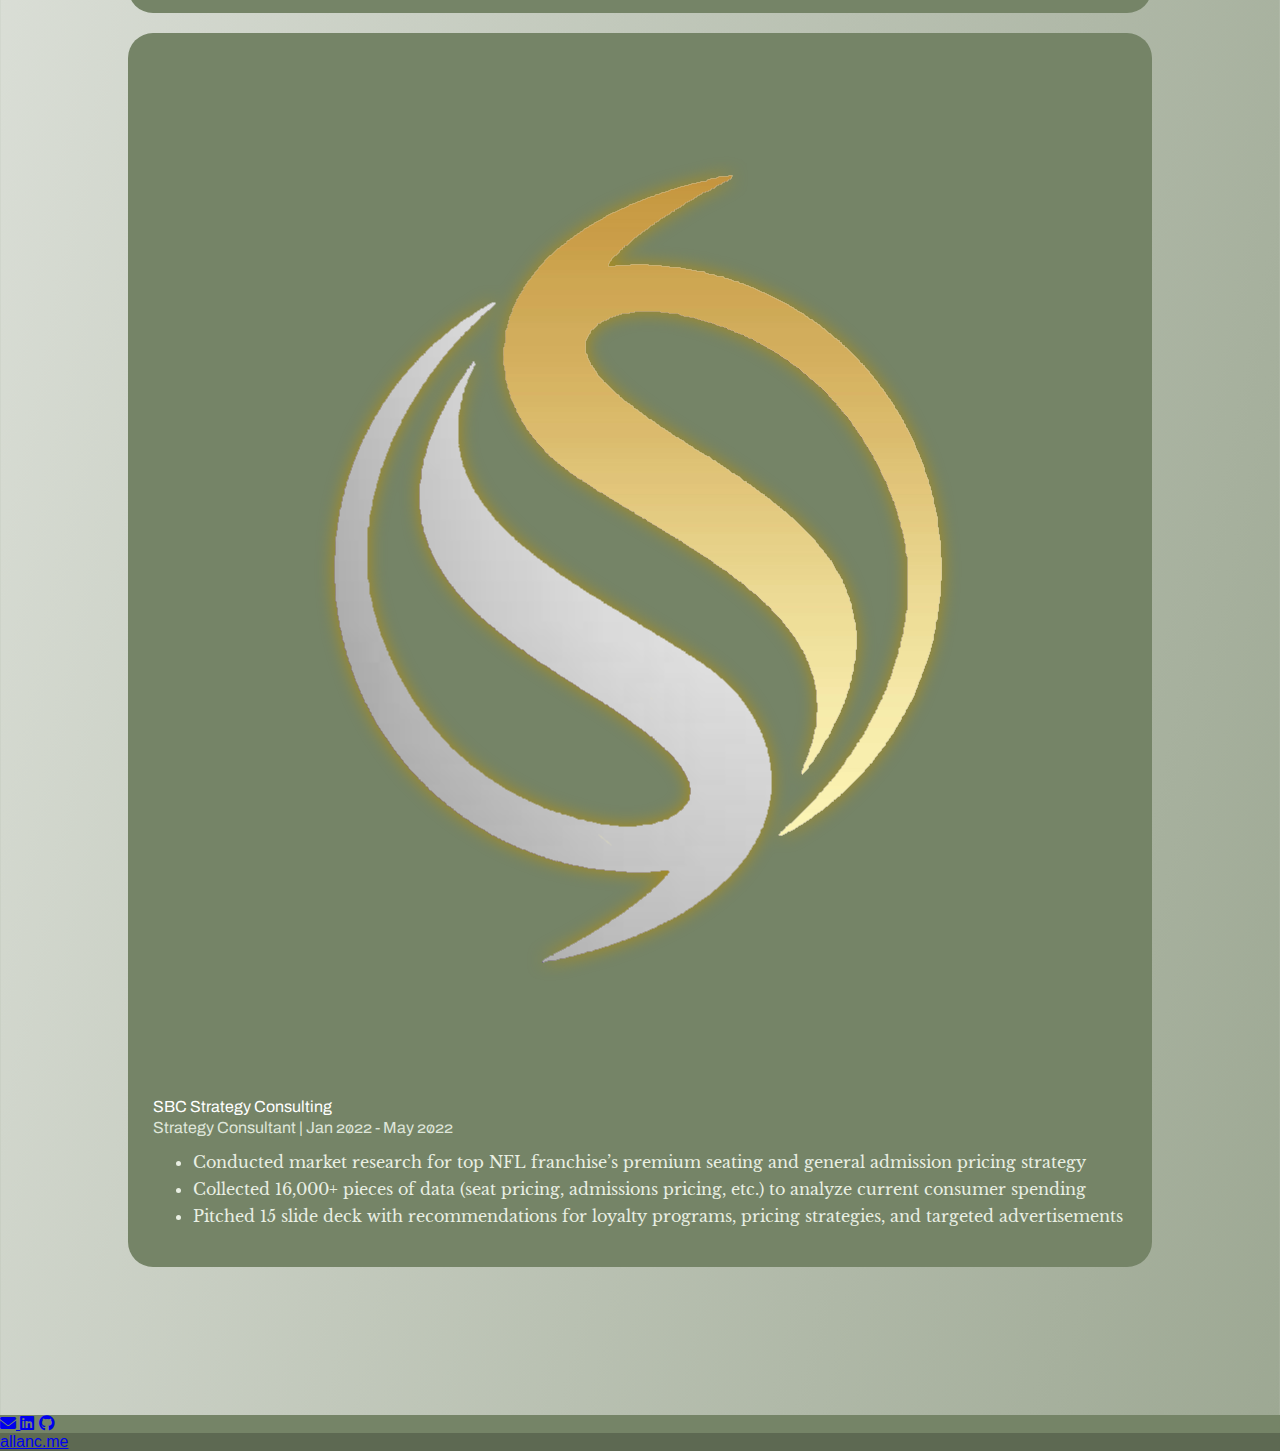
==== commit 03fee3ef: "forgot to change exp under mainpage" ====
--- a/index.html
+++ b/index.html
@@ -33,10 +33,10 @@
                         <a class="nav-link" href="about.html">About</a>
                     </li>
                     <li class="nav-item">
-                        <a class="nav-link" href="#">Projects</a>
+                        <a class="nav-link" href="projects.html">Projects</a>
                     </li>
                     <li class="nav-item">
-                        <a class="nav-link" href="#">Resume</a>
+                        <a class="nav-link" href="files/Allan_Chen_Resume.pdf">Resume</a>
                     </li>
                 </ul>
             </div>
@@ -89,10 +89,11 @@
                         <li>Deployed full stack application with ReactJS front-end and Flask back-end; utilized
                             Grommet library for user
                             interface and developed application API to retrieve and display aggregated data</li>
-                        <li>Engineered Python scripts to search database of 8,000+ tuples, decreasing component
-                            search times by 107% and
-                            aiding in faster queries for problematic licenses/critical vulnerabilities present in HPE’s
-                            open source projects</li>
+                        <li>Engineered Python scripts to search database of 8,000+ tuples, decreasing component search
+                            times by 62% and aiding in faster queries for problematic licenses/critical vulnerabilities
+                            present in HPE’s
+                            open source projects
+                        </li>
                     </ul>
                 </div>
             </div>
--- a/main.css
+++ b/main.css
@@ -1,7 +1,10 @@
 body {
+    /* #cbd5c0 */
     padding: 0;
     margin: 0;
-    background: #cbd5c0;
+    background: linear-gradient(to bottom right, white,  #9da893);
+
+    
     font-family: 'Inter', sans-serif;
 }
 
@@ -210,11 +213,13 @@
 }
 
 .experience-job {
-    color: #c6cec0
+   
+    color: #dfe6da
+
 }
 
 .experience-details {
-    color: #dfe6da
+    color: white;
         /* background-color: aqua; */
 }
 
@@ -249,6 +254,8 @@
 
 .experience-details-text > * {
     margin-bottom: 7px;
+    color: #e9efe3
+
 }
 
 
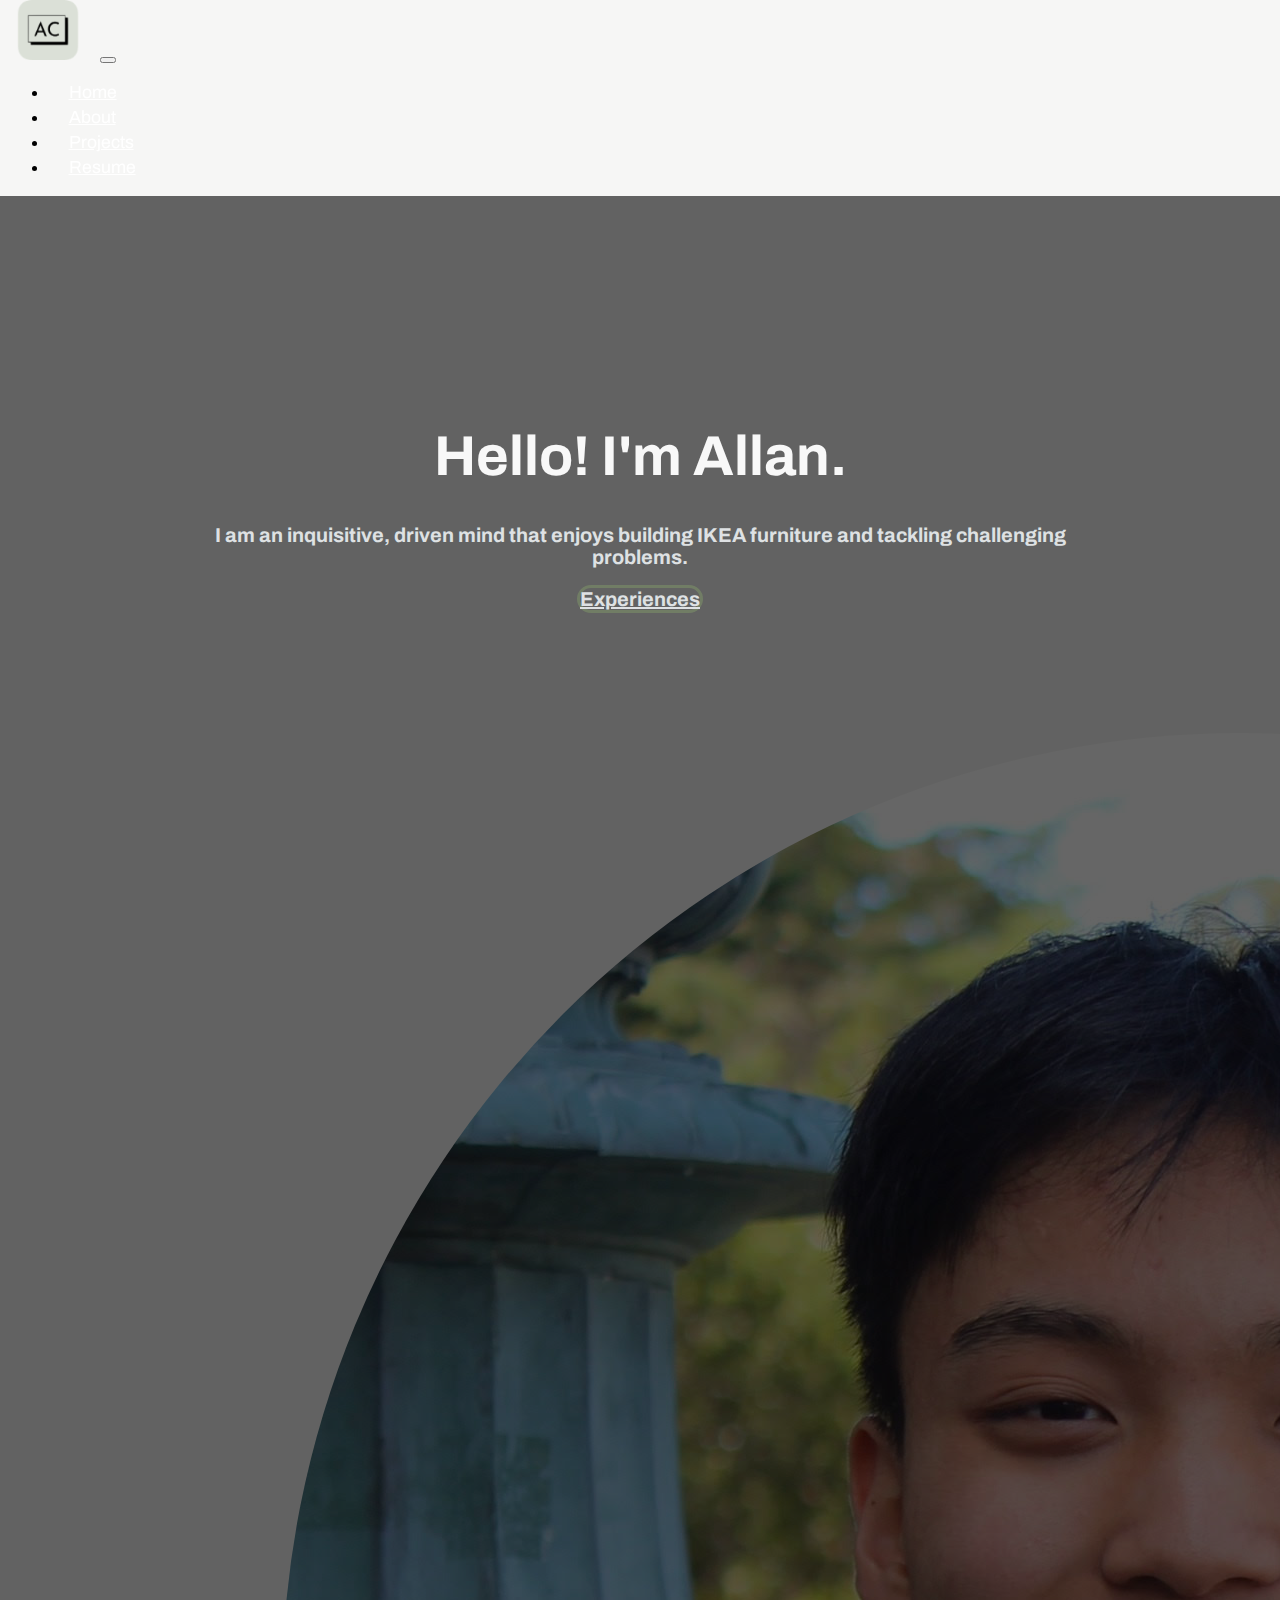
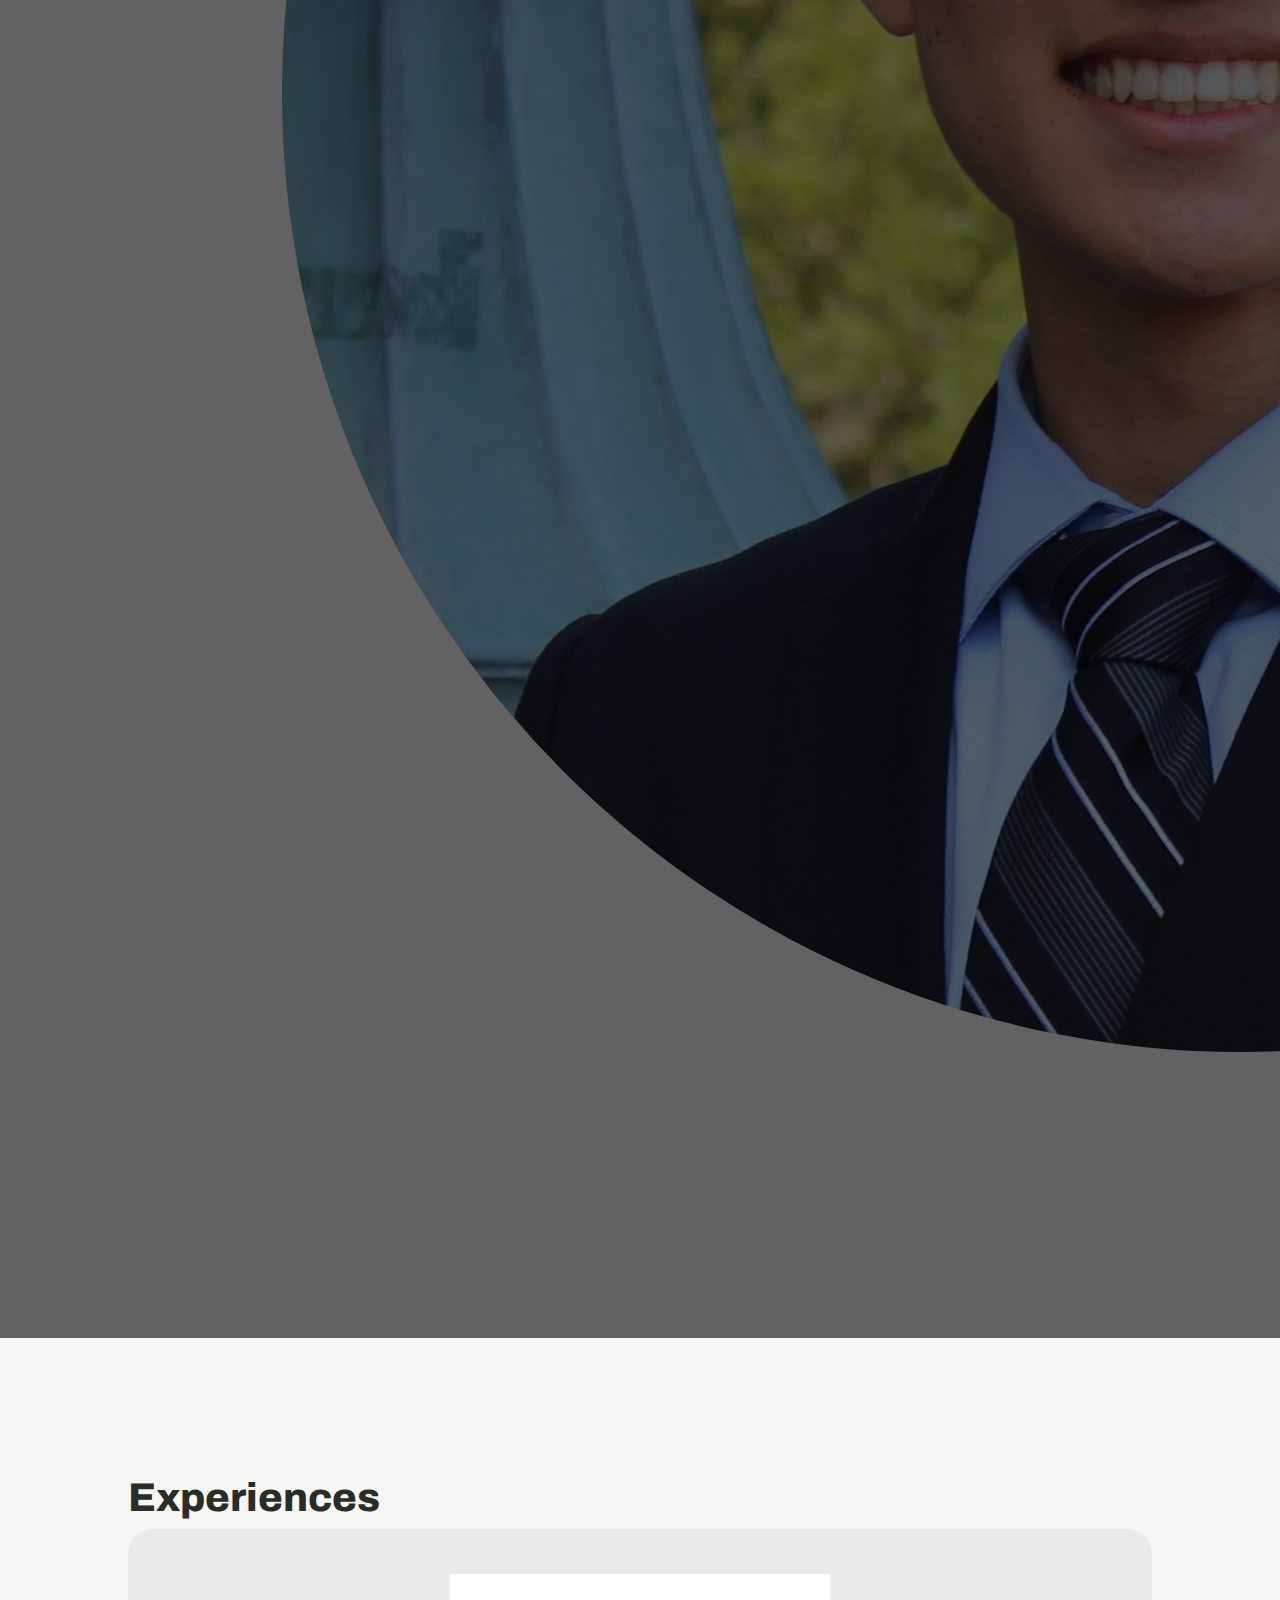
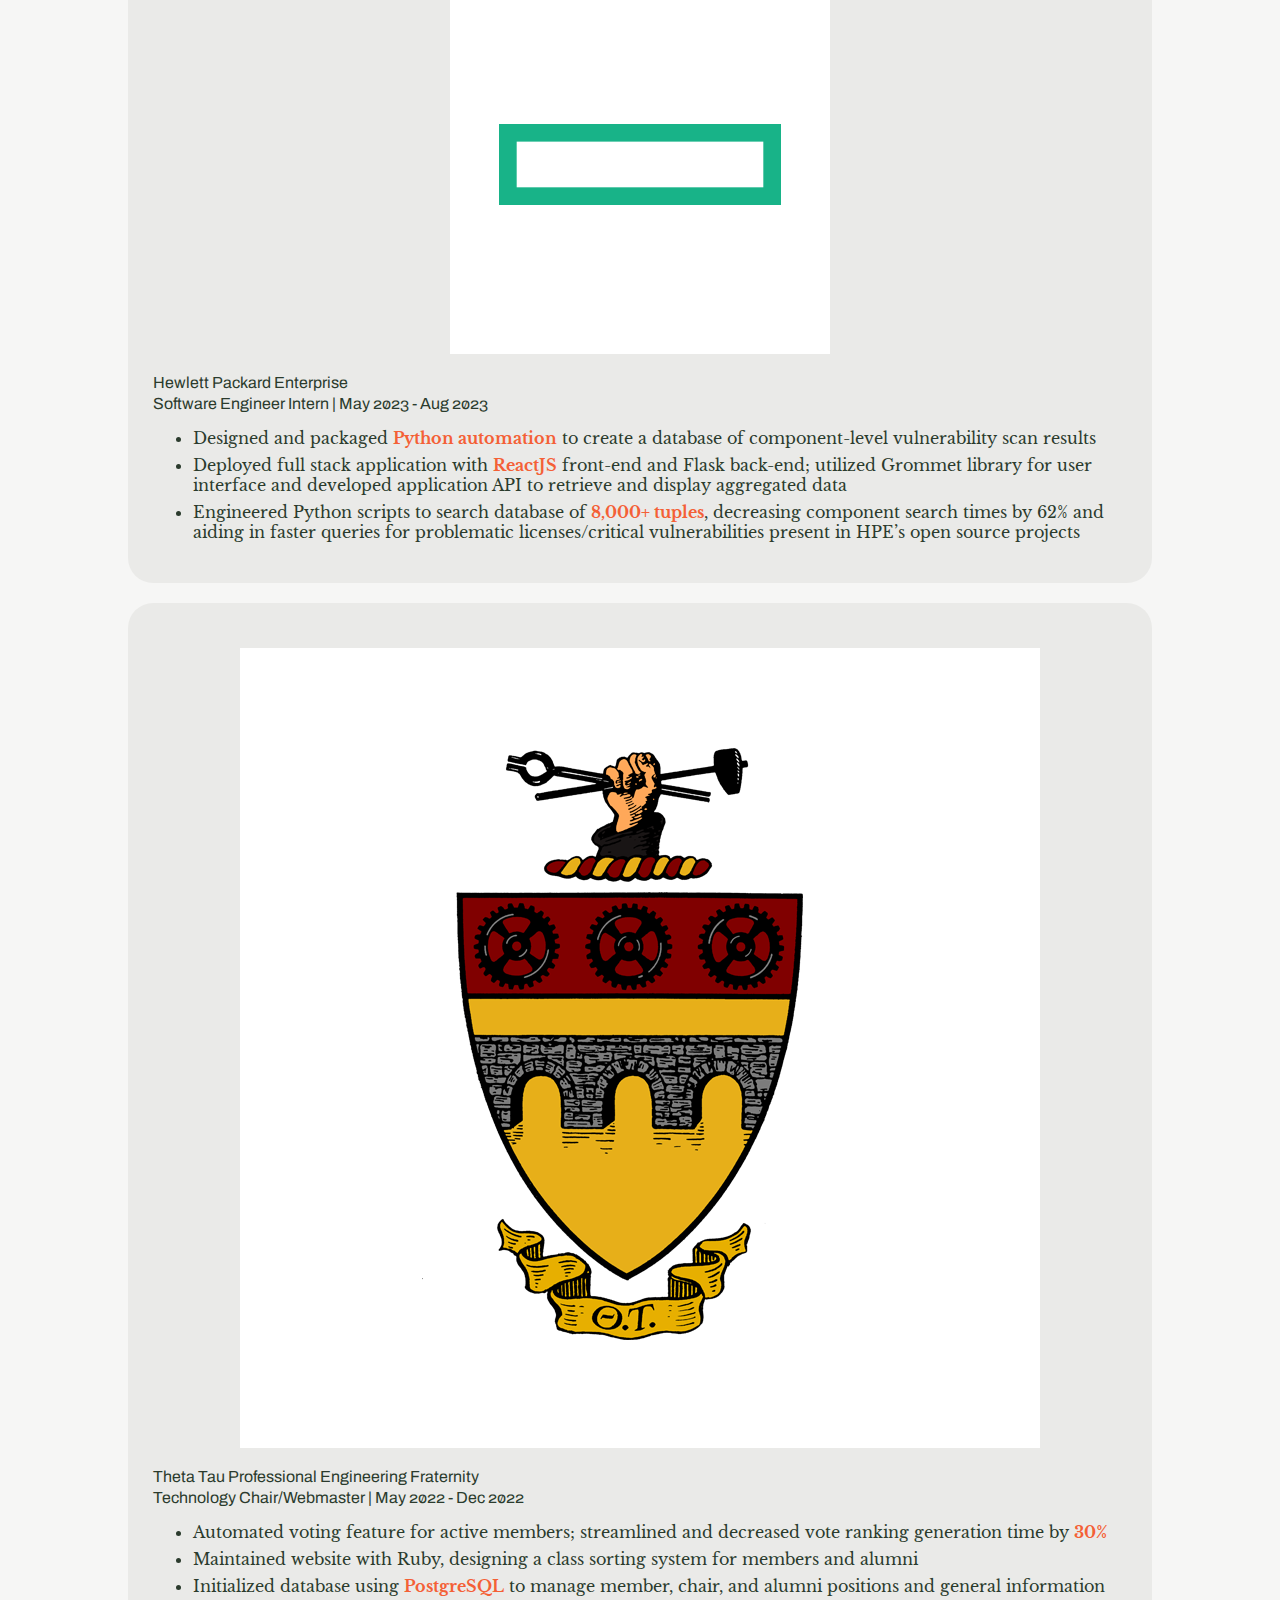
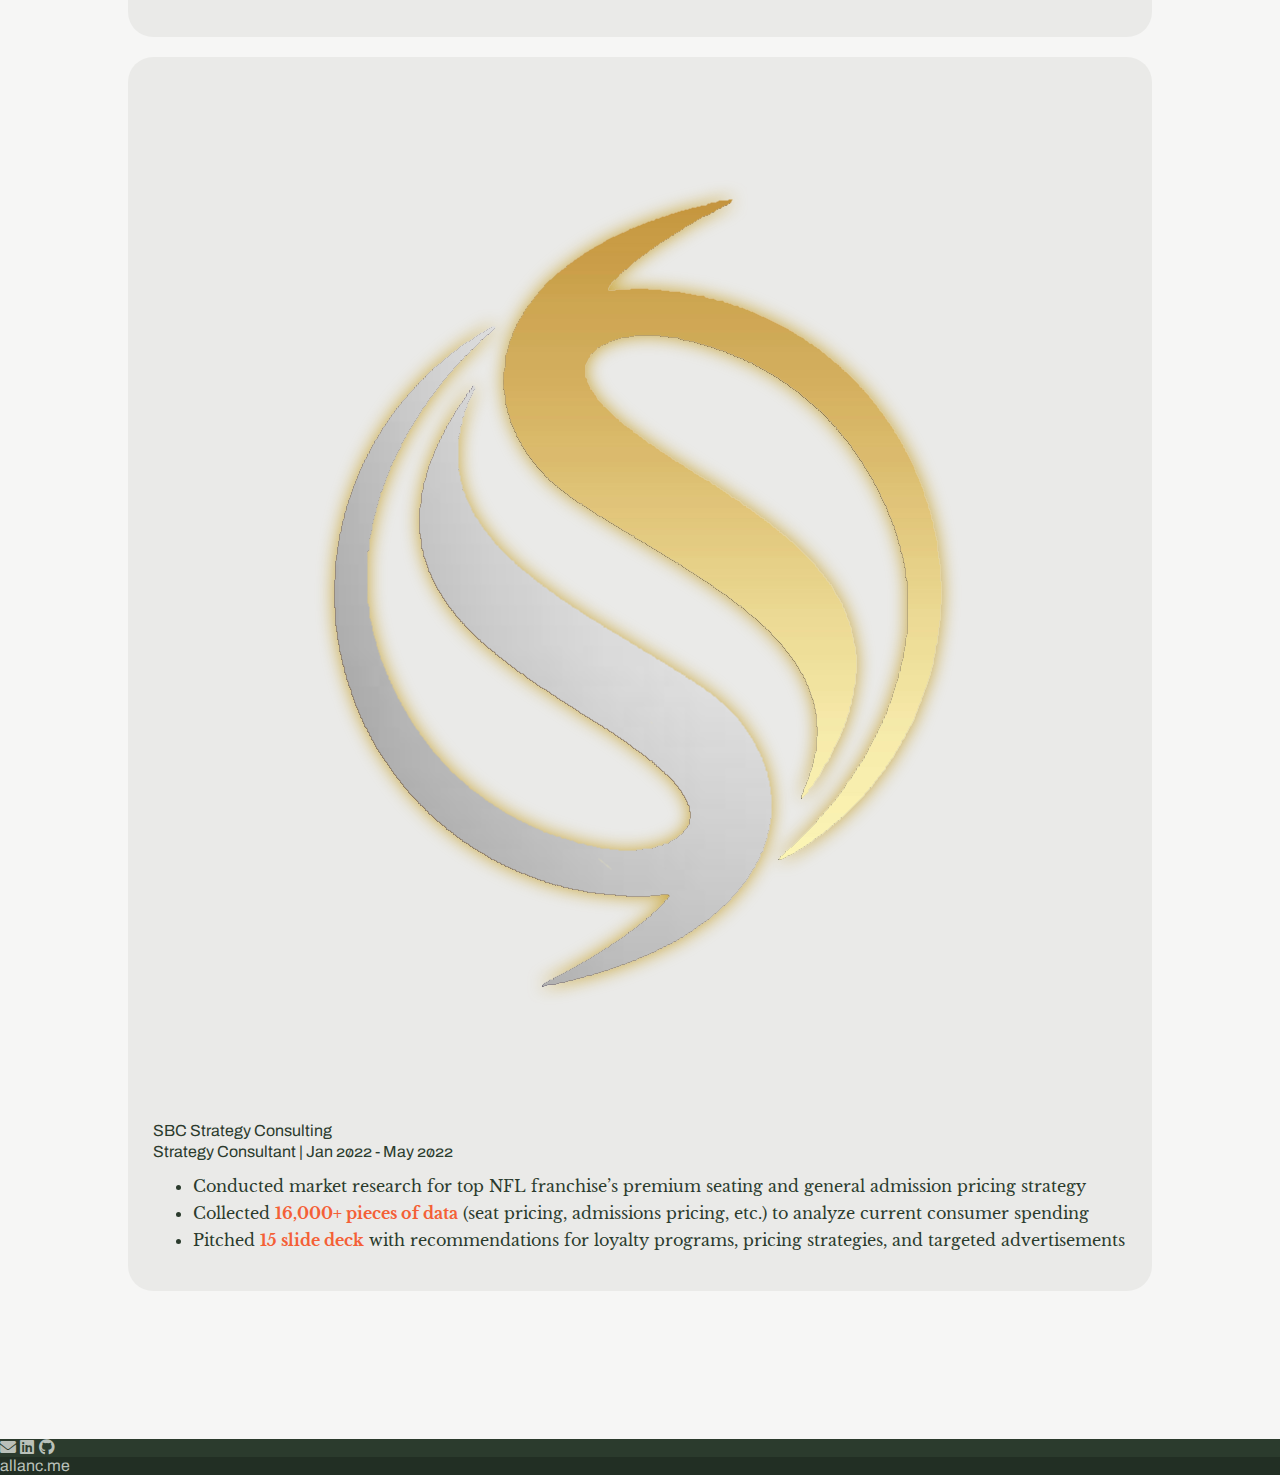
==== commit 0e07b1f0: "changed theme" ====
--- a/index.html
+++ b/index.html
@@ -36,7 +36,7 @@
                         <a class="nav-link" href="projects.html">Projects</a>
                     </li>
                     <li class="nav-item">
-                        <a class="nav-link" href="files/Allan_Chen_Resume.pdf">Resume</a>
+                        <a class="nav-link" href="https://drive.google.com/file/d/1lYBIjCK4OHQjdt8nn2_Qpk3YonN5nkfQ/view?usp=drive_link">Resume</a>
                     </li>
                 </ul>
             </div>
@@ -54,7 +54,9 @@
                     <h5 class="text-md-end archivo">I am an inquisitive, driven mind that enjoys building IKEA furniture
                         and tackling challenging problems.</p>
                         <div class="archivo about-buttons">
-                            <a class="btn btn-outline-secondary btn-lg" href="#experiences">Experiences</a>
+                            <span class="experiences-button-span">
+                                <a class="experiences-button btn btn-lg rounded-3" href="#experiences">Experiences</a>
+                            </span>
                         </div>
                 </div>
             </div>
@@ -71,12 +73,12 @@
         <div class="h1 archivo experience-header text-center text-md-start mb-4 mb-md-0">
             Experiences
         </div>
-        <div class="row justify-content-md-center experience-bullet shadow">
+        <div class="row justify-content-md-center experience-bullet experience-shadow">
             <div class="col-12 col-md-3 col-lg-3 experience-image text-center">
                 <img src="images/HPE.png" class="img-fluid img-thumbnail" alt="Experience Image">
             </div>
             <div class="experience-text col-12 col-md-9 d-flex flex-column justify-content-center">
-                <div class="h2 archivo experience-details fw-bold">
+                <div class="h2 archivo experience-details fw-bold accent-color">
                     Hewlett Packard Enterprise
                 </div>
                 <div class="h5 archivo fst-italic experience-job bold">
@@ -84,12 +86,12 @@
                 </div>
                 <div class="experience-details libre-baskerville">
                     <ul class="experience-details-text">
-                        <li>Designed and packaged Python automation to create a database of component-level
+                        <li>Designed and packaged <b class="libre-baskerville-bold accent-color">Python automation</b> to create a database of component-level
                             vulnerability scan results</li>
-                        <li>Deployed full stack application with ReactJS front-end and Flask back-end; utilized
+                        <li>Deployed full stack application with <b class="libre-baskerville-bold accent-color">ReactJS</b> front-end and Flask back-end; utilized
                             Grommet library for user
                             interface and developed application API to retrieve and display aggregated data</li>
-                        <li>Engineered Python scripts to search database of 8,000+ tuples, decreasing component search
+                        <li>Engineered Python scripts to search database of <b class="libre-baskerville-bold accent-color">8,000+ tuples</b>, decreasing component search
                             times by 62% and aiding in faster queries for problematic licenses/critical vulnerabilities
                             present in HPE’s
                             open source projects
@@ -98,7 +100,7 @@
                 </div>
             </div>
         </div>
-        <div class="row justify-content-md-center experience-bullet shadow">
+        <div class="row justify-content-md-center experience-bullet experience-shadow">
             <div class="col-12 col-md-3 col-lg-3 experience-image text-center">
                 <img src="images/thetatau.png" class="img-fluid img-thumbnail" alt="Experience Image">
             </div>
@@ -112,15 +114,15 @@
                 <div class="experience-details libre-baskerville">
                     <ul class="experience-details-text">
                         <li>Automated voting feature for active members; streamlined and decreased vote ranking
-                            generation time by 30%</li>
+                            generation time by <b class="libre-baskerville-bold accent-color">30%</b></li>
                         <li>Maintained website with Ruby, designing a class sorting system for members and alumni</li>
-                        <li>Initialized database using PostgreSQL to manage member, chair, and alumni positions and
+                        <li>Initialized database using <b class="libre-baskerville-bold accent-color">PostgreSQL</b> to manage member, chair, and alumni positions and
                             general information</li>
                     </ul>
                 </div>
             </div>
         </div>
-        <div class="row justify-content-md-center experience-bullet shadow">
+        <div class="row justify-content-md-center experience-bullet experience-shadow">
             <div class="col-12 col-md-3 col-lg-3 experience-image text-center">
                 <img src="images/sbc.png" class="img-fluid img-thumbnail" alt="Experience Image">
             </div>
@@ -135,9 +137,9 @@
                     <ul class="experience-details-text">
                         <li>Conducted market research for top NFL franchise’s premium seating and general admission
                             pricing strategy</li>
-                        <li>Collected 16,000+ pieces of data (seat pricing, admissions pricing, etc.) to analyze current
+                        <li>Collected <b class="libre-baskerville-bold accent-color">16,000+ pieces of data</b> (seat pricing, admissions pricing, etc.) to analyze current
                             consumer spending</li>
-                        <li>Pitched 15 slide deck with recommendations for loyalty programs, pricing strategies, and
+                        <li>Pitched <b class="libre-baskerville-bold accent-color">15 slide deck</b> with recommendations for loyalty programs, pricing strategies, and
                             targeted advertisements</li>
                     </ul>
                 </div>
@@ -153,15 +155,15 @@
 
 
                 <!-- Google -->
-                <a class="btn btn-link btn-floating btn-lg text-dark m-1" href="mailto:allanchen511@berkeley.edu"
+                <a class="btn btn-link btn-floating btn-lg footer-text m-1" href="mailto:allanchen511@berkeley.edu"
                     target="_blank" role="button" data-mdb-ripple-color="dark"><i class="fas fa-envelope"></i>
                 </a>
 
                 <!-- Linkedin -->
-                <a class="btn btn-link btn-floating btn-lg text-dark m-1" href="https://www.linkedin.com/in/allanchen51"
+                <a class="btn btn-link btn-floating btn-lg footer-text m-1" href="https://www.linkedin.com/in/allanchen51"
                     target="_blank" role="button" data-mdb-ripple-color="dark"><i class="fab fa-linkedin"></i></a>
                 <!-- Github -->
-                <a class="btn btn-link btn-floating btn-lg text-dark m-1" href="https://www.github.com/allanchen511"
+                <a class="btn btn-link btn-floating btn-lg footer-text m-1" href="https://www.github.com/allanchen511"
                     role="button" data-mdb-ripple-color="dark"><i class="fab fa-github"></i></a>
             </section>
             <!-- Section: Social media -->
@@ -170,7 +172,7 @@
 
         <!-- Copyright -->
         <div class="text-center text-dark p-3" style="background-color: rgba(0, 0, 0, 0.2);">
-            <a class="text-dark" href="https://allanc.me/">allanc.me</a>
+            <a class="footer-text archivo" href="https://allanc.me/">allanc.me</a>
         </div>
         <!-- Copyright -->
     </footer>
--- a/main.css
+++ b/main.css
@@ -1,10 +1,18 @@
+@media (prefers-reduced-motion: reduce) {
+    .btn {
+      transition: none;
+    }
+  }
+  
 body {
     /* #cbd5c0 */
     padding: 0;
     margin: 0;
-    background: linear-gradient(to bottom right, white,  #9da893);
-
+    background: #f6f6f5;
+    /* #B6BFB0; */
     
+    
+    /* linear-gradient(to bottom right, white,  #9da893); */
     font-family: 'Inter', sans-serif;
 }
 
@@ -29,6 +37,12 @@
 @font-face {
     font-family: 'LibreBaskerville-Italicize';
     src: url('fonts/LibreBaskerville-Italic.ttf') format('truetype-variations');
+    font-weight: 1 1000;
+}
+
+@font-face {
+    font-family: 'LibreBaskerville-Bold';
+    src: url('fonts/LibreBaskerville-Bold.ttf') format('truetype-variations');
     font-weight: 1 1000;
 }
 
@@ -41,13 +55,22 @@
     font-family: 'LibreBaskerville', sans-serif;
 }
 
+.libre-baskerville-bold {
+    font-family: 'LibreBaskerville-Bold', sans-serif;
+}
+
+
+.accent-color { 
+    color: #F46036;
+}
+
 /* Navigation */
 .navbar {
     transition: 0.5s;
 }
 
 .navbar-scrolled {
-    background-color: #2d2f2c;
+    background-color: #2B3B2D;
     box-shadow: 0 3px 10px rgba(0, 0, 0, 0.15)
 }
 
@@ -58,18 +81,38 @@
 }
 
 .nav-link {
-    margin-right: 1em !important;
-    margin-left: 1em !important;
+    padding-right: 1em !important;
+    padding-left: 1em !important;
     font-size: 1.1em;
-}
-
+    will-change: transform;
+    transition: transform 125ms;
+    
+}
+
+.nav-item {
+    margin-left: 0.5em;
+    margin-right: 0.5em;
+}
 .nav-link:hover {
-    color: grey;
+    color: white;
     transition: all 0.1s ease-out;
 }
 
+.navbar-nav .nav-item {
+    border: 3px solid transparent; /* Set a transparent border */
+    border-radius: 5px;
+    transition: border-color 0.3s ease; /* Add a transition for border-color property */
+    will-change: transform;
+    transition: transform 250ms;
+}
+.navbar-nav .nav-item:hover {
+    border-color: #F46036; /* Set the desired border color on hover */
+    transition: transform 125ms;  
+    transform: translateY(-2.5px);
+}
+
 .nav-link:active {
-    color: fff;
+    color: #BB4430;
     transition: all 0.1s ease-out;
 }
 
@@ -153,9 +196,9 @@
 }
 
 .description button:hover {
-    border: 3px solid #f8f8f8;
+    border-color: #F46036;
     background: #f8f8f8;
-    color: #333333;
+    color: #dee1e3;
 }
 
 .img-cover {
@@ -203,9 +246,22 @@
     /* background-color: red; */
 }
 
+.experiences-button {
+    will-change: transform;
+    transition: transform 400ms;
+}
+
+.experiences-button:hover {
+
+    border-color: #F46036;  
+    transition: transform 125ms;  
+    transform: translateY(-4px);
+}
+
 /* 758467 */
 .experience-bullet {
-    background-color: #758467;
+    background-color: #EAEAE8;
+    /* #758467; */
     padding: 25px;
     margin-top: 10px;
     margin-bottom: 20px;
@@ -213,13 +269,12 @@
 }
 
 .experience-job {
-   
-    color: #dfe6da
+    color: #2B3B2D
 
 }
 
 .experience-details {
-    color: white;
+    color: #2B3B2D;
         /* background-color: aqua; */
 }
 
@@ -239,7 +294,7 @@
 .experience-header {
     font-weight: 800;
     font-size: 250%;
-    color: #3c4236;
+    color: #292D26;
     margin-top: 10px;
     margin-bottom: 10px;
 }
@@ -254,8 +309,12 @@
 
 .experience-details-text > * {
     margin-bottom: 7px;
-    color: #e9efe3
-
+    color: #2B3B2D
+
+}
+
+.experience-shadow {
+    /* box-shadow: 5px 5px 10px rgba(0, 0, 0, 0.2); */
 }
 
 
@@ -265,5 +324,15 @@
 }
 
 .footer-basic {
-    background-color: #758467;
-}
+    background-color: #2B3B2D;
+    
+}
+
+.footer-text {
+    color: #BAC1BA;    
+    text-decoration: none;
+}
+
+.footer-text:hover {
+    color: #BB4430
+}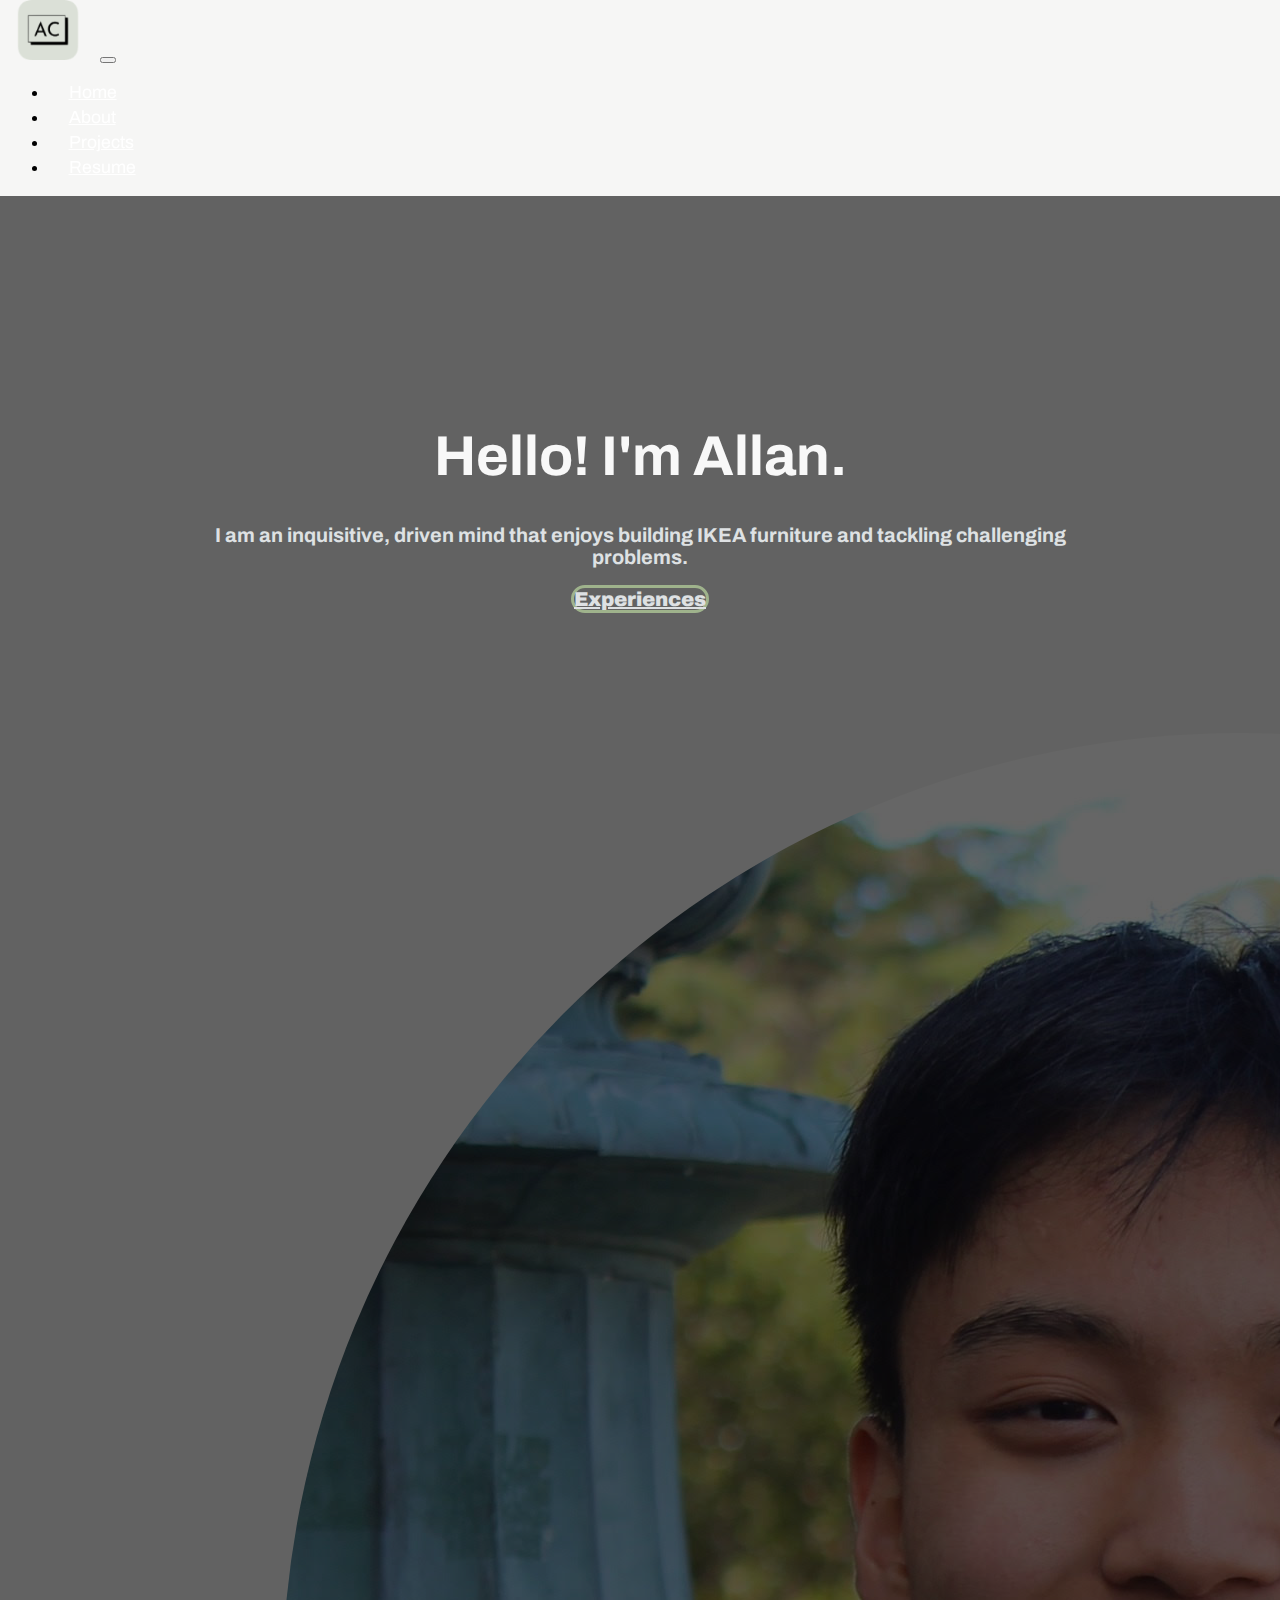
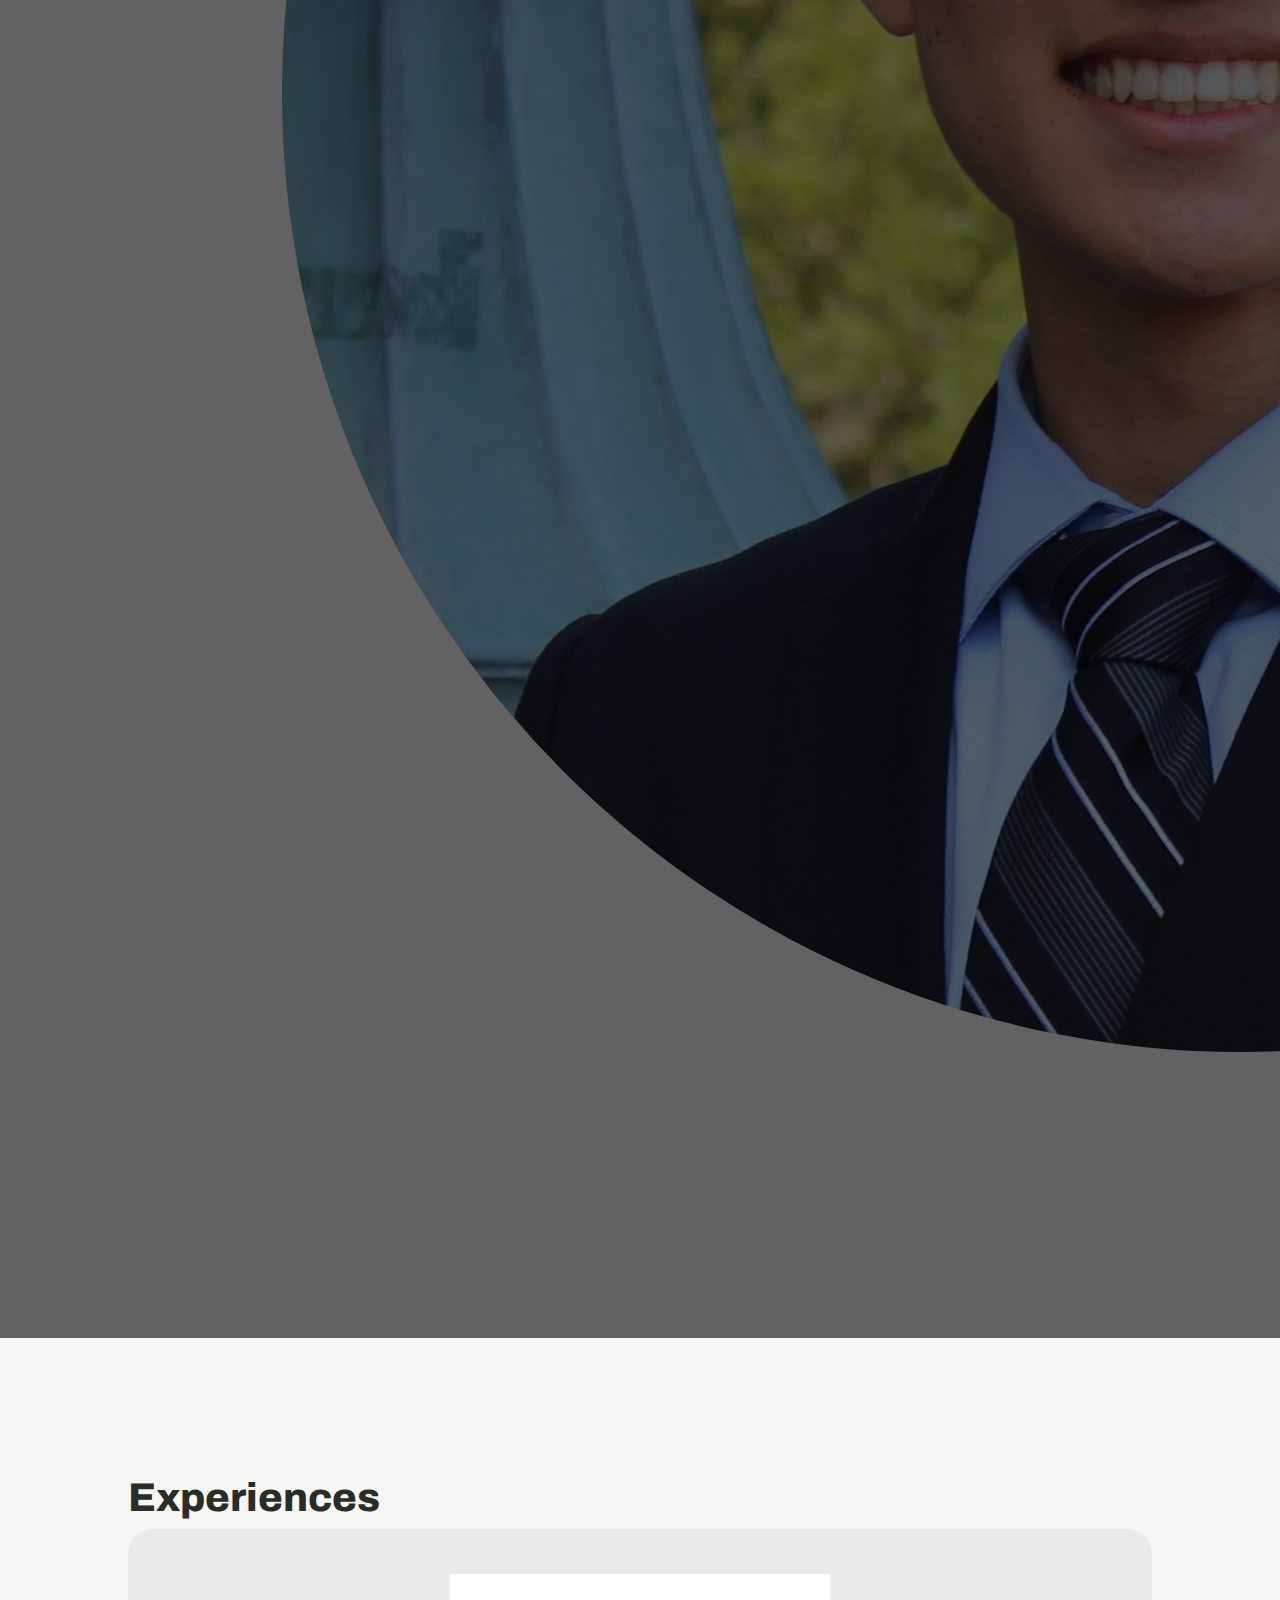
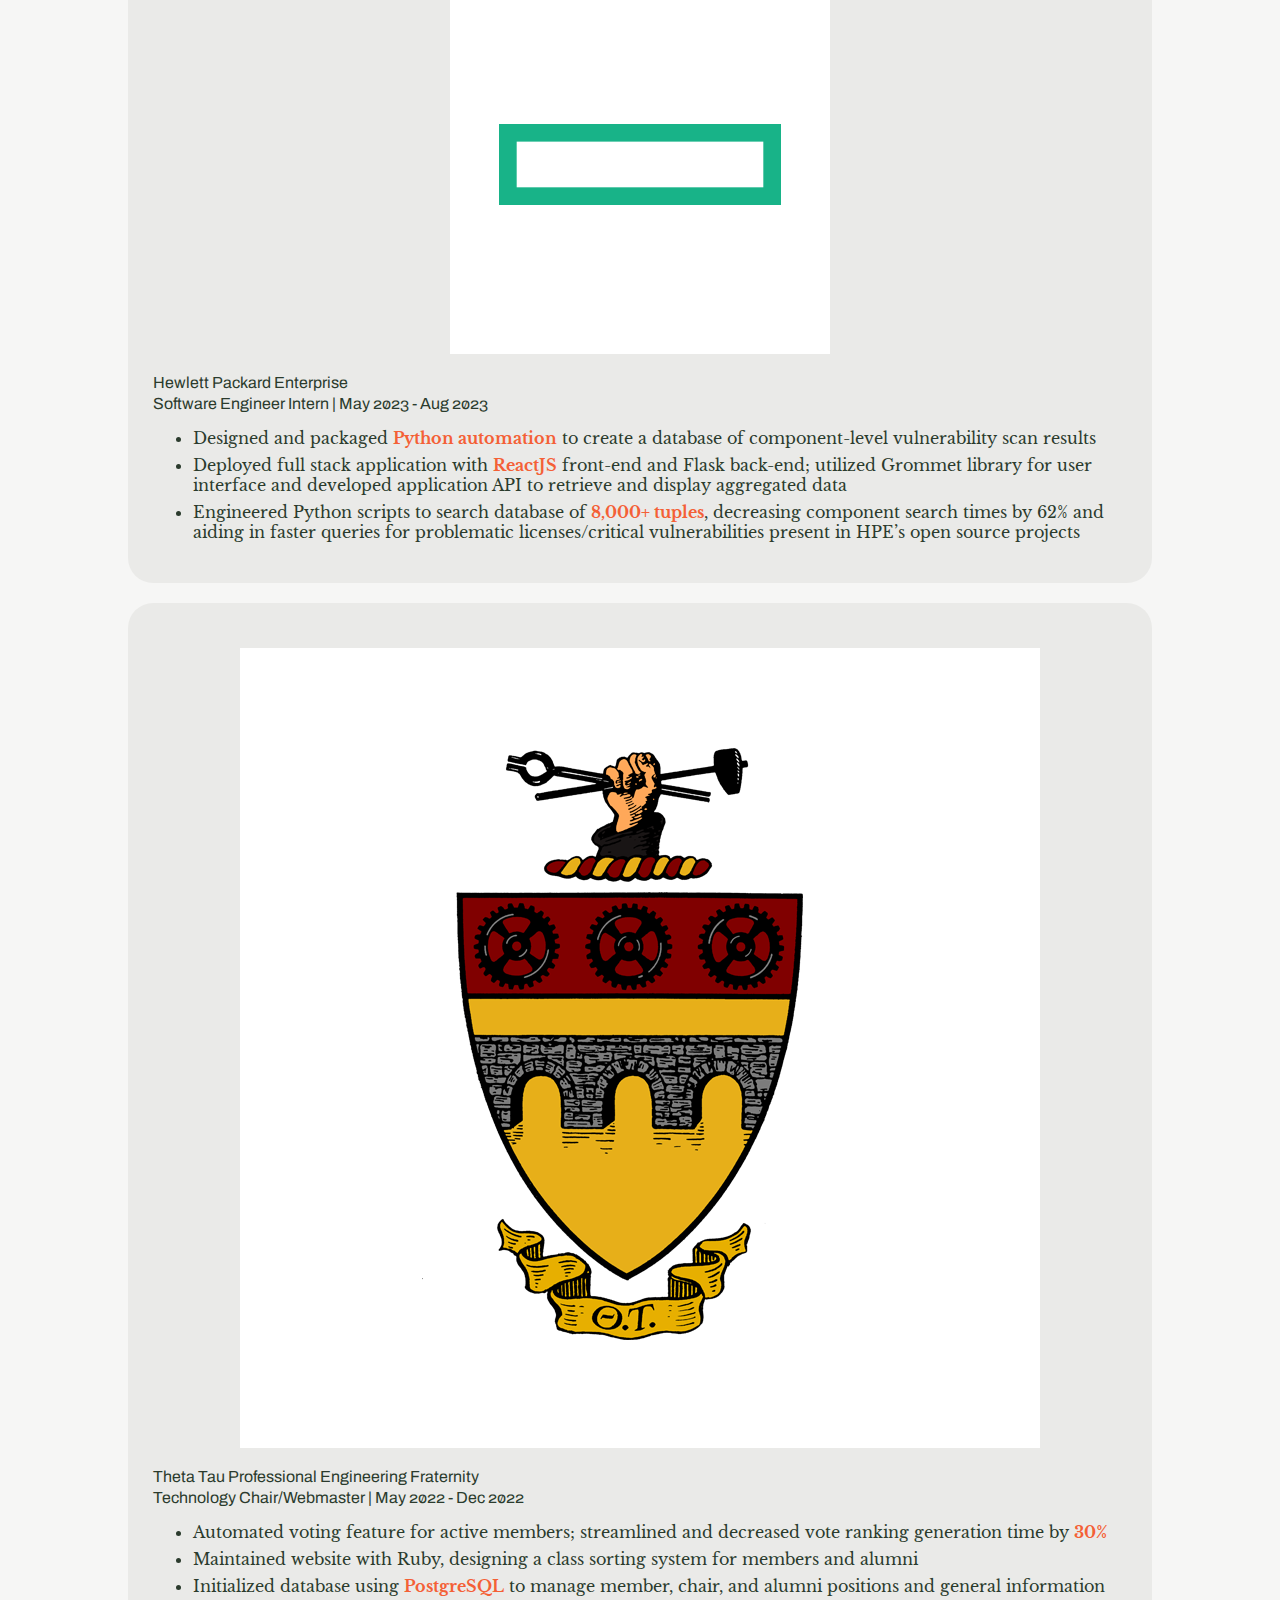
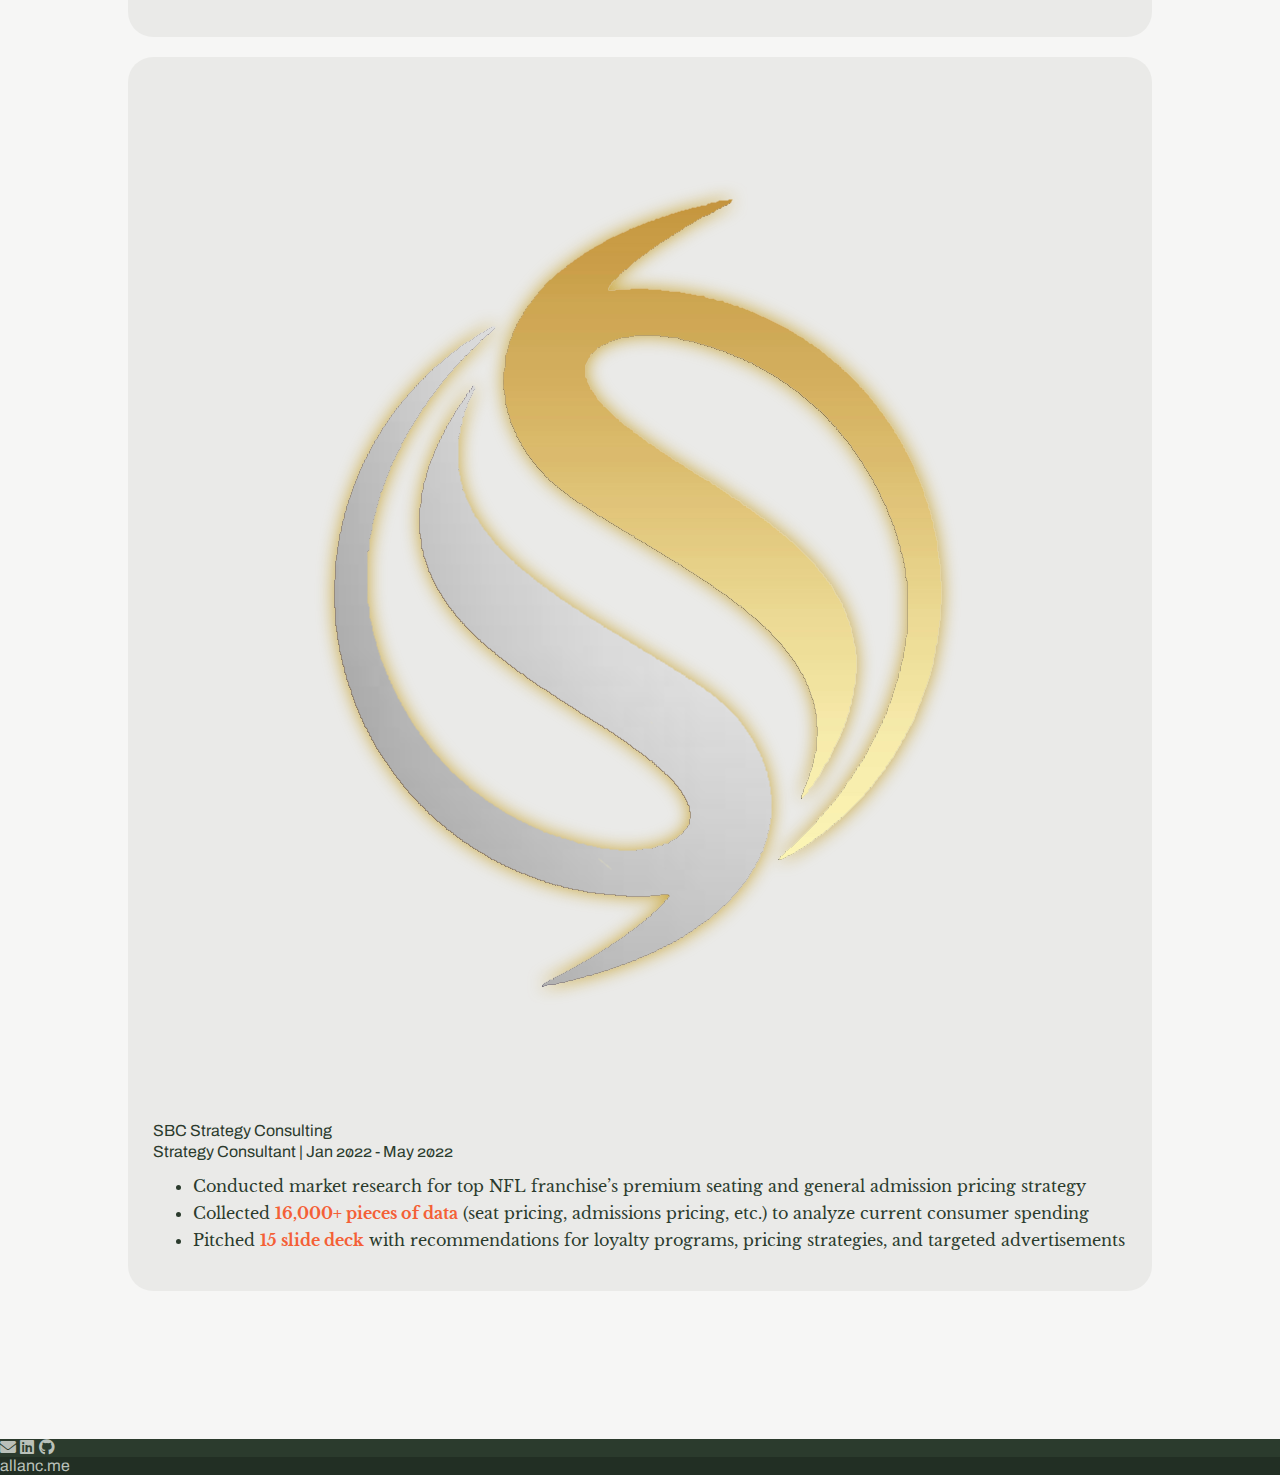
==== commit 8677729c: "removed one project" ====
--- a/index.html
+++ b/index.html
@@ -55,7 +55,7 @@
                         and tackling challenging problems.</p>
                         <div class="archivo about-buttons">
                             <span class="experiences-button-span">
-                                <a class="experiences-button btn btn-lg rounded-3" href="#experiences">Experiences</a>
+                                <a class="experiences-button btn btn-lg rounded-3" href="#experiences"><b class='archivo'>Experiences</b></a>
                             </span>
                         </div>
                 </div>
--- a/main.css
+++ b/main.css
@@ -71,13 +71,14 @@
 
 .navbar-scrolled {
     background-color: #2B3B2D;
-    box-shadow: 0 3px 10px rgba(0, 0, 0, 0.15)
+    /* box-shadow: 0 3px 10px rgba(0, 0, 0, 0.15) */
 }
 
 .nav-link,
 .navbar-brand {
     color: #fff;
     cursor: pointer;
+    transition: transform 125ms;
 }
 
 .nav-link {
@@ -85,7 +86,7 @@
     padding-left: 1em !important;
     font-size: 1.1em;
     will-change: transform;
-    transition: transform 125ms;
+    transition: transform 250ms;
     
 }
 
@@ -93,23 +94,25 @@
     margin-left: 0.5em;
     margin-right: 0.5em;
 }
+
+.navbar-nav .nav-item {
+    border: 3px solid transparent; /* Set a transparent border */
+    border-radius: 5px;
+    transition: border-color 250ms ease, transform 250ms; /* Add a transition for border-color property */
+    will-change: transform;
+}
+
 .nav-link:hover {
     color: white;
     transition: all 0.1s ease-out;
 }
 
-.navbar-nav .nav-item {
-    border: 3px solid transparent; /* Set a transparent border */
-    border-radius: 5px;
-    transition: border-color 0.3s ease; /* Add a transition for border-color property */
-    will-change: transform;
-    transition: transform 250ms;
-}
 .navbar-nav .nav-item:hover {
     border-color: #F46036; /* Set the desired border color on hover */
-    transition: transform 125ms;  
+    transition: transform 125ms;
     transform: translateY(-2.5px);
 }
+
 
 .nav-link:active {
     color: #BB4430;
@@ -124,6 +127,7 @@
     display: flex;
     align-items: center;
 }
+
 
 #main-navigation-left {
     justify-content: flex-end;
@@ -189,7 +193,7 @@
 }
 
 .description a {
-    border: 3px solid rgba(117, 132, 103, 0.8);
+    border: 3px solid rgba(159, 179, 140, 1);
     border-radius: 100px;
     color: #dee1e3;
     margin: 5px;
@@ -248,7 +252,7 @@
 
 .experiences-button {
     will-change: transform;
-    transition: transform 400ms;
+    transition: transform 250ms, border-color 250ms;
 }
 
 .experiences-button:hover {
@@ -261,7 +265,6 @@
 /* 758467 */
 .experience-bullet {
     background-color: #EAEAE8;
-    /* #758467; */
     padding: 25px;
     margin-top: 10px;
     margin-bottom: 20px;
@@ -275,7 +278,7 @@
 
 .experience-details {
     color: #2B3B2D;
-        /* background-color: aqua; */
+    /* background-color: aqua; */
 }
 
 .experience-image {
